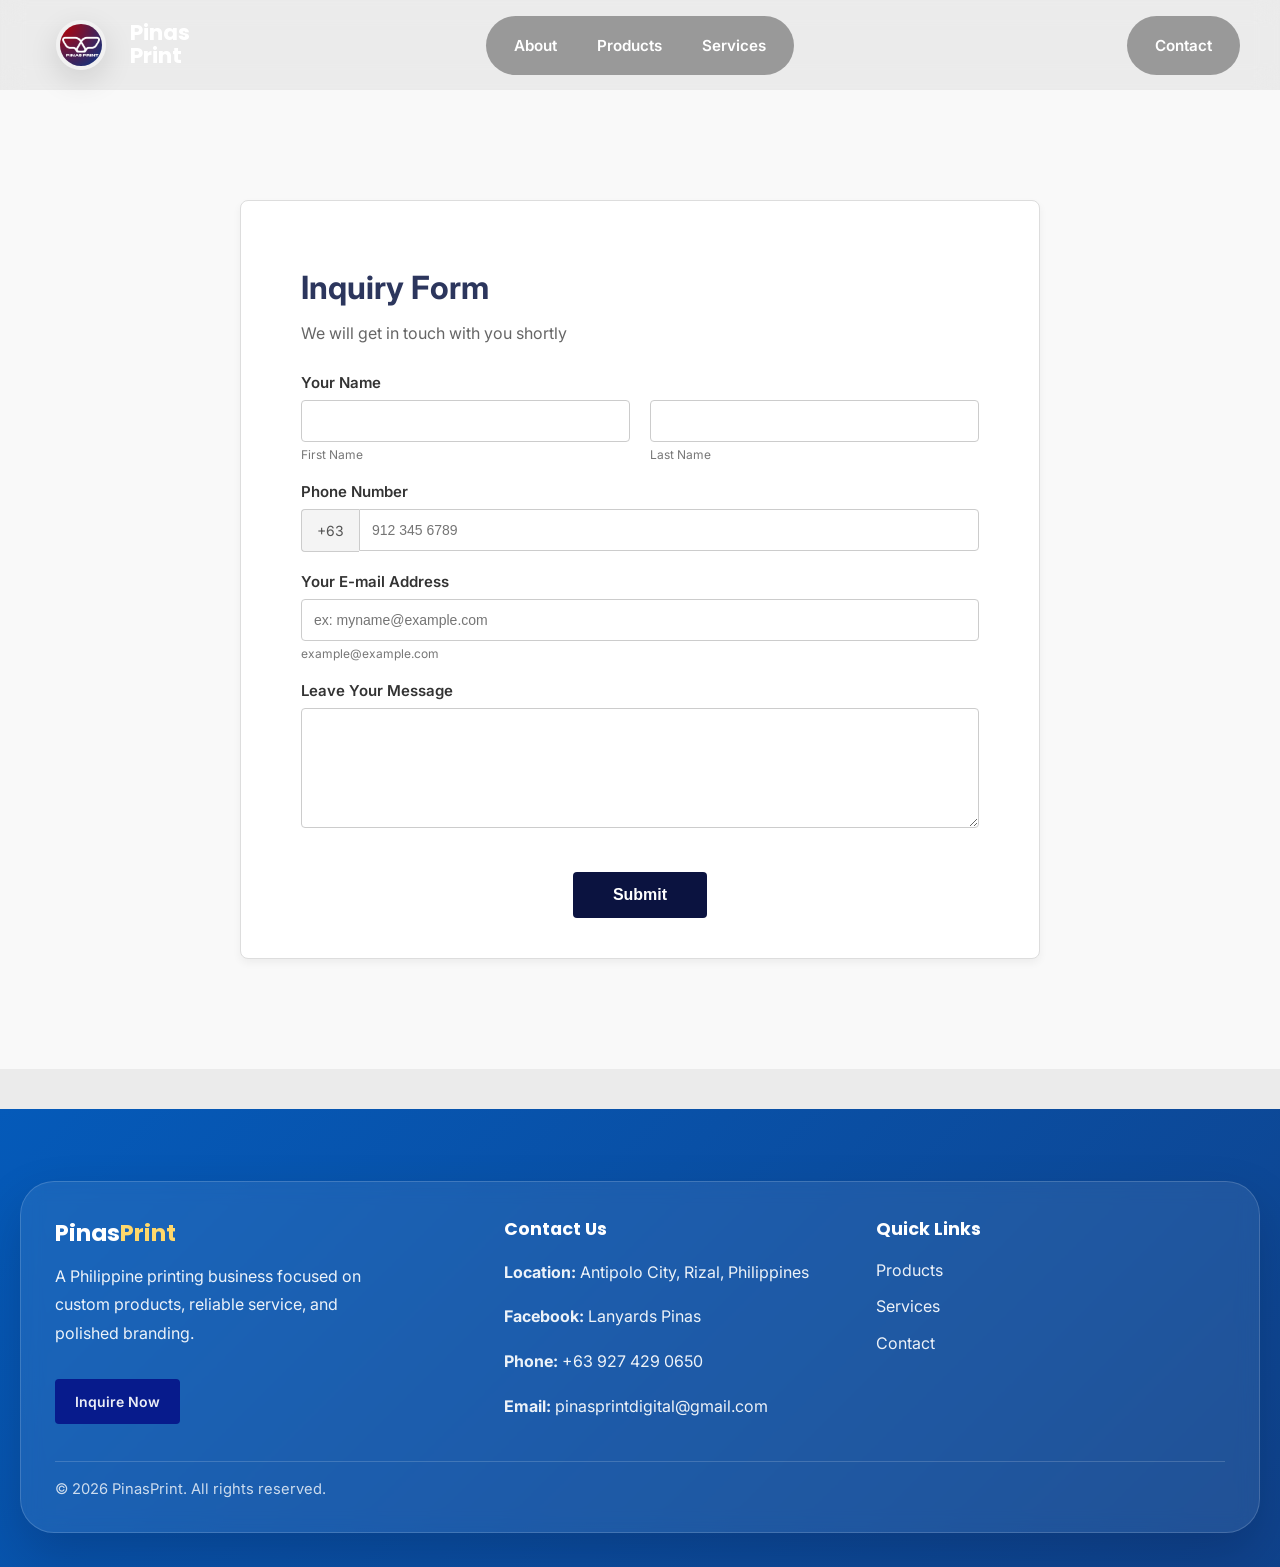
==== form.html @ a28c8e3b "Form, banner, at dagdag products inquire form, banner, dagdag items" ====
<!DOCTYPE html>
<html lang="en">
<head>
    <meta charset="UTF-8" />
    <meta name="viewport" content="width=device-width, initial-scale=1.0" />
    <title>Inquiry Form - PinasPrint</title>
    
    <link rel="icon" type="image/jpeg" href="Images/PinasPrintLogo.jpg" />
    
    <link rel="preconnect" href="https://fonts.googleapis.com">
    <link rel="preconnect" href="https://fonts.gstatic.com" crossorigin>
    <link href="https://fonts.googleapis.com/css2?family=Poppins:wght@400;500;600;700&family=Inter:wght@400;500;600&display=swap" rel="stylesheet">
    
    <!-- Changed to your main CSS file -->
    <link rel="stylesheet" href="styles.css" />
</head>
<body>

    <!-- Main Site Header -->
    <header class="navbar">
        <div class="logo">
            <a href="index.html#home" class="logo-link">
                <img src="Images/PinasPrintLogo.jpg" alt="PinasPrint Logo">
            </a>
            <span class="logo-text">Pinas<br>Print</span>
        </div>

        <nav class="nav-links">
            <a href="index.html#about">About</a>
            <a href="index.html#products">Products</a>
            <a href="index.html#services">Services</a>
        </nav>

        <nav class="nav-contact">
            <a href="#contact">Contact</a>
        </nav>
    </header>

    <!-- Form Section -->
    <section class="section-pad" style="display: flex; justify-content: center; background-color: #f9f9f9;">
        <div class="form-container">
            <div class="form-title">
                <h1>Inquiry Form</h1>
                <p>We will get in touch with you shortly</p>
            </div>

            <form id="inquiryForm" novalidate>
                <!-- Name Field -->
                <div class="form-group">
                    <label class="main-label">Your Name</label>
                    <div class="name-inputs">
                        <div class="input-wrapper">
                            <input type="text" id="firstName" name="firstName" required>
                            <label for="firstName" class="sub-label">First Name</label>
                        </div>
                        <div class="input-wrapper">
                            <input type="text" id="lastName" name="lastName" required>
                            <label for="lastName" class="sub-label">Last Name</label>
                        </div>
                    </div>
                </div>

                <!-- Phone Field -->
                <div class="form-group">
                    <label for="phone" class="main-label">Phone Number</label>
                    <div class="phone-group">
                        <span class="phone-prefix">+63</span>
                        <input type="tel" id="phone" name="phone" placeholder="912 345 6789" maxlength="10" required>
                    </div>
                </div>

                <!-- Email Field -->
                <div class="form-group">
                    <label for="email" class="main-label">Your E-mail Address</label>
                    <input type="email" id="email" name="email" placeholder="ex: myname@example.com" required>
                    <span class="helper-text">example@example.com</span>
                    <span class="error-msg" id="emailError">Please enter a valid email address.</span>
                </div>

                <!-- Message Field -->
                <div class="form-group">
                    <label for="message" class="main-label">Leave Your Message</label>
                    <textarea id="message" name="message" required></textarea>
                </div>

                <!-- Submit Button -->
                <div class="submit-wrapper">
                    <button type="submit" id="submitBtn">Submit</button>
                </div>
            </form>
        </div>
    </section>

    <!-- Main Site Footer -->
    <footer id="contact" class="footer">
        <div class="footer-card">
            <div class="footer-grid">
                <div>
                    <div class="mini-brand">Pinas<span>Print</span></div>
                    <p class="footer-text">
                        A Philippine printing business focused on custom products, reliable service, and polished branding.
                    </p>
                    <!-- Added Inquire Now Button -->
                    <a href="form.html" class="inquire-btn">Inquire Now</a>
                </div>

                <div>
                    <h4>Contact Us</h4>
                    <p><strong>Location:</strong> Antipolo City, Rizal, Philippines</p>
                    <a href="https://www.facebook.com/aloha.quiming.1" target="_blank" rel="noopener" style="text-decoration: none;"><strong>Facebook:</strong> Lanyards Pinas</a>
                    <p><strong>Phone:</strong> <a href="tel:+639274290650" style="color: inherit; text-decoration: none;">+63 927 429 0650</a></p>
                    <p><strong>Email:</strong> <a href="mailto:pinasprintdigital@gmail.com" style="color: inherit; text-decoration: none;">pinasprintdigital@gmail.com</a></p>
                </div>

                <div>
                    <h4>Quick Links</h4>
                    <p class="footer-links"><a href="index.html#products">Products</a></p>
                    <p class="footer-links"><a href="index.html#services">Services</a></p>
                    <p class="footer-links"><a href="#contact">Contact</a></p>
                </div>
            </div>

            <div class="footer-note">
                <span>© 2026 PinasPrint. All rights reserved.</span>
            </div>
        </div>
    </footer>

    <script src="form.js"></script>
</body>
</html>
---- styles.css ----
:root {
  --bg: #ebebeb;
  --text: #1f1f1f;
  --white: #ffffff;
  --shadow: 0 10px 30px rgba(0, 0, 0, 0.12);
  --shadow-strong: 0 18px 45px rgba(0, 0, 0, 0.18);
  --blue: rgb(76, 120, 190);
  --pink: rgb(226, 137, 137);
  --yellow: #ffd86b;
  --footer-blue: #0057b8;
  --footer-dark: #0b3f8a;
  --radius-lg: 28px;
  --radius-md: 18px;
  --radius-sm: 10px;
}

* {
  box-sizing: border-box;
}

html {
  scroll-behavior: smooth;
}

body {
  font-family: "Inter", Arial, Helvetica, sans-serif;
  margin: 0;
  background: var(--bg);
  color: var(--text);
  overflow-x: hidden;
}

img {
  max-width: 100%;
  display: block;
}

a {
  text-decoration: none;
}

.section-pad {
  padding: 70px 20px;
}

.section-head {
  text-align: center;
  margin-bottom: 28px;
}

h2 {
  margin: 0 0 12px;
  font-family: "Poppins", Arial, sans-serif;
  font-size: clamp(1.7rem, 3vw, 2.4rem);
  /* Removed unnatural letter spacing */
}

.section-note {
  margin: 0 auto;
  max-width: 720px;
  line-height: 1.7;
  color: #555;
  font-size: 1rem;
}

.section-banner {
  width: 100%;
  max-width: 1400px; /* Aligns with your other container max-widths */
  height: auto;
  margin: 0 auto 16px auto;
  display: block;
  border-radius: 12px;
  box-shadow: var(--shadow);
}
/* --- Adjusted Navbar for 3-Column Layout --- */
.navbar {
  display: grid;
  grid-template-columns: 1fr auto 1fr;
  align-items: center;
  gap: 20px;
  z-index: 1000;
  min-height: 74px;
  padding: 10px 40px;
  position: sticky;
  top: 0;
  background: transparent;
  backdrop-filter: blur(12px);
  transition: background 0.35s ease, backdrop-filter 0.35s ease;
  border-bottom: none;
}

.navbar:hover {
  background: linear-gradient(to right, rgba(76, 120, 190, 0.8), rgba(226, 137, 137, 0.8));
}

.logo {
  display: flex;
  align-items: center;
  gap: 8px;
  justify-self: start;
}

.logo-link {
  display: inline-flex;
}

.logo img {
  height: 50px;
  object-fit: cover;
  border: 4px solid rgba(255, 255, 255, 0.3);
  border-radius: 50%;
  box-shadow: var(--shadow);
}

.logo-text {
  font-family: "Poppins", Arial, sans-serif;
  font-size: 1.35rem;
  font-weight: 700; /* Softened from 900 */
  line-height: 1.05;
  color: #ffffff;
}

.logo-text span {
  color: var(--yellow);
}

.nav-links {
  display: flex;
  align-items: center;
  flex-wrap: wrap;
  justify-content: center;
  gap: 8px;
  background: rgba(0, 0, 0, 0.35); 
  border-radius: 999px;
  padding: 10px 12px;
  justify-self: center; /* Locks links to the exact center */
}

.nav-contact {
  display: flex;
  align-items: center;
  flex-wrap: wrap;
  justify-content: center;
  gap: 8px;
  background: rgba(0, 0, 0, 0.35); 
  border-radius: 999px;
  padding: 10px 12px;
  justify-self: end; /* Pushes contact to the right */
}


.navbar a {
  color: white;
  font-size: 0.95rem;
  font-weight: 600; /* Softened from 700 */
  padding: 10px 16px;
  border-radius: 999px;
  transition: background 0.25s ease, transform 0.25s ease;
}

.navbar a:hover {
  background: rgba(255, 255, 255, 0.16);
  transform: translateY(-1px);
}

.hero {
  position: relative;
  min-height: 100vh;
  margin-top: -90px;
  padding: 130px 20px 70px;
  display: grid;
  place-items: center;
  text-align: center;
  color: white;
  background:
    linear-gradient(rgba(10, 12, 18, 0.58), rgba(10, 12, 18, 0.58)),
    url("Images/StockHero.jpg") center/cover no-repeat;
}

.hero-content {
  position: relative;
  z-index: 1;
  max-width: 900px;
  padding: 24px;
}

.hero-kicker {
  margin: 0 0 10px;
  font-family: "Poppins", Arial, sans-serif;
  font-size: 1rem;
  letter-spacing: 2px; /* Humanized tracking */
  text-transform: uppercase;
  color: rgba(255, 255, 255, 0.88);
}

.hero h1 {
  margin: 0;
  font-family: "Poppins", Arial, sans-serif;
  font-size: clamp(2.4rem, 6vw, 4.4rem);
  line-height: 1.1;
  text-shadow: 0 10px 24px rgba(0, 0, 0, 0.28);
}

.hero-subtitle {
  margin: 18px auto 28px;
  max-width: 60ch;
  font-size: clamp(1rem, 2vw, 1.15rem);
  line-height: 1.8;
  color: rgba(255, 255, 255, 0.92);
  text-shadow: 0 4px 10px rgba(0, 0, 0, 0.22);
}

.hero-btn {
  display: inline-block;
  padding: 13px 24px;
  border-radius: 999px;
  background: white;
  color: #111;
  font-weight: 700;
  font-family: "Poppins", Arial, sans-serif;
  box-shadow: var(--shadow);
  transition: transform 0.2s ease, box-shadow 0.2s ease;
}

.hero-btn:hover {
  transform: translateY(-2px);
  box-shadow: var(--shadow-strong);
}

.about-container {
  display: flex;
  flex-wrap: wrap;
  justify-content: center;
  gap: 20px;
  margin: 10px auto 0;
  padding: 0 20px;
  max-width: 1400px;
}

.about-box {
  min-width: 320px;
  flex: 1 1 480px;
  background: white;
  padding: 30px 22px;
  border-radius: 35px;
  box-shadow: var(--shadow-strong);
}

.about-box h3 {
  display: inline-block;
  margin: 0 0 16px;
  font-size: 1rem;
  font-family: "Poppins", Arial, sans-serif;
  color: #ffffff;
  padding: 9px 14px;
  background: linear-gradient(50deg, var(--blue) 0%, var(--pink) 70%);
  border-radius: 999px;
}

.about-box p {
  line-height: 1.8;
}

.row {
  display: grid;
  grid-template-columns: repeat(2, minmax(0, 1fr));
  gap: 20px;
}

.inner-box-about {
  margin-top: 15px;
  padding: 20px 24px;
  background: linear-gradient(135deg, rgba(76, 120, 190, 0.08), rgba(226, 137, 137, 0.08));
  border-left: none;
  border-radius: 16px;
  box-shadow: 0 4px 16px rgba(76, 120, 190, 0.1);
  border: 1px solid rgba(76, 120, 190, 0.12);
  transition: all 0.3s ease;
}

.inner-box-about:hover {
  background: linear-gradient(135deg, rgba(76, 120, 190, 0.12), rgba(226, 137, 137, 0.12));
  box-shadow: 0 6px 24px rgba(76, 120, 190, 0.15);
}

.product-container {
  display: grid;
  grid-template-columns: repeat(auto-fit, minmax(250px, 1fr));
  gap: 22px;
  margin: 0 auto;
  padding: 0 20px;
  max-width: 1400px;
}

.product-box {
  background: white;
  padding: 20px;
  border-radius: 22px;
  box-shadow: var(--shadow-strong);
  display: flex;
  flex-direction: column;
  transition: transform 0.25s ease, box-shadow 0.25s ease;
  min-height: 100%;
}

.product-box:hover {
  transform: translateY(-6px);
  box-shadow: 0 22px 50px rgba(0, 0, 0, 0.22);
}

.product-box p {
  font-size: 0.95rem;
  color: #111;
  line-height: 1.65;
}

.product-box h4 {
  margin: 12px 0 10px;
  font-family: "Poppins", Arial, sans-serif;
  font-size: 1.1rem;
}

.inner-box-product h3 {
  display: inline-block;
  margin: 0;
  font-size: 0.85rem;
  color: #ffffff;
  padding: 9px 14px;
  background: linear-gradient(50deg, var(--blue) 0%, var(--pink) 70%);
  border-radius: 999px;
}

.card-image {
  margin: 16px 0 10px 0;
  border-radius: 14px;
  object-fit: cover;
}

.inline-inner-box-product {
  display: flex;
  gap: 8px;
  flex-wrap: wrap;
  justify-content: center;
  width: 100%;
  margin: 10px auto;
}

.inline-inner-box-product p {
  display: inline-flex;
  align-items: center;
  justify-content: center;
  font-size: 0.86rem;
  color: black;
  background-color: #c6d2e9;
  border-radius: 999px;
  padding: 8px 12px;
  margin: 0;
  min-height: 34px;
}

.addon-label {
  text-align: center;
  margin: 14px 0 8px;
  font-family: "Poppins", Arial, sans-serif;
  font-weight: 600;
  letter-spacing: 1px;
  color: #333;
  font-size: 0.88rem;
}

.button-wrap {
  display: flex;
  justify-content: center;
  margin-top: 28px;
}

.button-link {
  display: inline-block;
  font-family: "Poppins", Arial, sans-serif;
  font-size: 1rem;
  font-weight: 600;
  color: white;
  padding: 12px 28px;
  border-radius: 999px;
  text-decoration: none;
  background: linear-gradient(140deg, rgb(80, 133, 218) 0%, rgb(43, 87, 184) 70%);
  box-shadow: var(--shadow);
  transition: transform 0.25s ease, box-shadow 0.25s ease;
}

.button-link:hover {
  transform: translateY(-2px);
  box-shadow: 0 0 20px rgba(0, 0, 0, 0.28);
}

.services-container {
  display: grid;
  grid-template-columns: repeat(auto-fit, minmax(250px, 1fr));
  gap: 22px;
  margin: 0 auto;
  padding: 0 20px;
  max-width: 1400px;
}

.services-box {
  background: linear-gradient(140deg, rgb(211, 215, 255) 10%, rgb(255, 226, 226) 50%, rgb(255, 255, 255) 100%);
  padding: 20px;
  border-radius: 22px;
  box-shadow: var(--shadow-strong);
  transition: transform 0.25s ease, box-shadow 0.25s ease;
}

.services-box:hover {
  transform: translateY(-6px);
  box-shadow: 0 22px 50px rgba(0, 0, 0, 0.22);
}

.inline-inner-box-services {
  display: flex;
  flex-direction: column;
  gap: 14px;
  align-items: flex-start;
}

.inline-inner-box-services img {
  width: 100%;
  aspect-ratio: 4 / 3;
  object-fit: cover;
  border-radius: 14px;
}

.inline-inner-box-services h3 {
  display: inline-block;
  margin: 0;
  font-size: 0.95rem;
  font-weight: 700;
  color: #1f3b82;
  padding: 10px 14px;
  background: #eef4ff;
  border-radius: 999px;
  font-family: "Poppins", Arial, sans-serif;
}

.services-box p {
  margin-top: 14px;
  line-height: 1.7;
  color: #222;
}

.footer {
  padding: 72px 20px 34px;
  background: linear-gradient(135deg, rgba(0, 87, 184, 0.98), rgba(11, 63, 138, 0.98));
  color: #fff;
  margin-top: 40px;
}

.footer-card {
  max-width: 1240px;
  margin: auto;
  padding: 34px;
  border-radius: 34px;
  background: rgba(255, 255, 255, 0.08);
  border: 1px solid rgba(255, 255, 255, 0.16);
  box-shadow: 0 22px 50px rgba(2, 8, 23, 0.18);
  backdrop-filter: blur(10px);
}

.footer-grid {
  display: grid;
  grid-template-columns: 1.1fr .9fr .9fr;
  gap: 22px;
}

.footer h4 {
  margin: 0 0 14px;
  color: #fff;
  font-size: 1.1rem;
  font-family: "Poppins", Arial, sans-serif;
}

.footer p,
.footer a {
  color: rgba(255, 255, 255, 0.92);
  line-height: 1.8;
}

.footer a:hover {
  text-decoration: underline;
}

.mini-brand {
  font-weight: 700;
  font-size: 1.45rem;
  font-family: "Poppins", Arial, sans-serif;
}

.footer .mini-brand span {
  color: var(--yellow);
}

.footer-text {
  margin-top: 12px;
  max-width: 34ch;
}

.footer-note {
  border-top: 1px solid rgba(255, 255, 255, 0.16);
  margin-top: 24px;
  padding-top: 18px;
  display: flex;
  justify-content: space-between;
  gap: 12px;
  flex-wrap: wrap;
  color: rgba(255, 255, 255, 0.78);
  font-size: .92rem;
}

.footer-links {
  margin: 0 0 8px;
}

.footer-links a:hover {
  text-decoration: underline;
}

#products,
#services,
#about {
  scroll-margin-top: 90px;
}

/* --- INQUIRE NOW BUTTON (FOOTER) --- */
.inquire-btn {
    display: inline-block;
    background-color: #071b8c; /* Adjust to match your brand color */
    color: #ffffff;
    padding: 10px 20px;
    margin-top: 15px;
    border-radius: 4px;
    text-decoration: none;
    font-weight: 600;
    font-size: 14px;
    transition: background-color 0.2s ease;
}

.inquire-btn:hover {
    background-color: #1a2456;
}

/* --- INQUIRY FORM STYLES --- */
.form-container {
    background-color: #ffffff;
    width: 100%;
    max-width: 800px;
    padding: 40px 60px;
    border: 1px solid #ddd;
    box-shadow: 0 4px 8px rgba(0,0,0,0.05);
    border-radius: 8px;
    margin: 40px 0;
}

.form-title {
    margin-bottom: 30px;
}

.form-title h1 {
    font-size: 32px;
    margin-bottom: 5px;
    color: #2c365d;
}

.form-title p {
    font-size: 16px;
    color: #666;
}

.form-group {
    margin-bottom: 20px;
}

.main-label {
    display: block;
    font-weight: 600;
    margin-bottom: 8px;
    font-size: 15px;
    color: #333;
}

.sub-label, .helper-text {
    display: block;
    font-size: 12px;
    color: #777;
    margin-top: 5px;
}

.error-msg {
    display: none;
    font-size: 12px;
    color: #d9534f;
    margin-top: 5px;
}

input[type="text"], input[type="tel"], input[type="email"], textarea {
    width: 100%;
    padding: 12px;
    border: 1px solid #ccc;
    border-radius: 4px;
    font-size: 14px;
    outline: none;
    transition: border-color 0.2s;
}

input:focus, textarea:focus {
    border-color: #1a2456;
}

textarea {
    resize: vertical;
    min-height: 120px;
}

.name-inputs {
    display: flex;
    gap: 20px;
}

.input-wrapper {
    flex: 1;
}

.phone-group {
    display: flex;
    align-items: center;
}

.phone-prefix {
    background-color: #f4f4f4;
    border: 1px solid #ccc;
    border-right: none;
    padding: 12px 15px;
    border-radius: 4px 0 0 4px;
    font-size: 14px;
    color: #555;
}

.phone-group input {
    border-radius: 0 4px 4px 0;
}

.submit-wrapper {
    text-align: center;
    margin-top: 40px;
}

#submitBtn {
    background-color: #0b1340;
    color: #ffffff;
    border: none;
    padding: 14px 40px;
    font-size: 16px;
    font-weight: 600;
    border-radius: 4px;
    cursor: pointer;
    transition: background-color 0.2s;
}

#submitBtn:hover {
    background-color: #1a2456;
}

@media (max-width: 600px) {
    .name-inputs {
        flex-direction: column;
        gap: 10px;
    }
    .form-container {
        padding: 30px 20px;
    }
}

@media (max-width: 1024px) {
  .navbar {
    padding: 12px 20px;
  }

  .hero {
    padding: 120px 20px 60px;
  }
}

@media (max-width: 900px) {
  .navbar {
    grid-template-columns: 1fr;
    justify-content: center;
  }

  .logo, .nav-links, .nav-contact {
    justify-self: center;
  }

  .footer-grid,
  .row {
    grid-template-columns: 1fr;
  }

  .about-box {
    min-width: 0;
  }
}

@media (max-width: 700px) {
  .section-pad {
    padding: 54px 16px;
  }

  .navbar {
    padding: 12px 14px;
  }

  .nav-links {
    gap: 4px;
    padding: 8px 10px;
    border-radius: 22px;
  }

  .navbar a {
    padding: 9px 12px;
    font-size: 0.9rem;
  }

  .hero {
    margin-top: 0;
    min-height: 82vh;
    padding-top: 120px;
  }

  .hero h1 {
    font-size: clamp(2rem, 8vw, 3.4rem);
  }

  .hero-content {
    padding: 12px;
  }

  .about-container,
  .product-container,
  .services-container {
    padding: 0;
  }

  .footer-card {
    padding: 22px;
    border-radius: 24px;
  }

  .card-image-wrap {
    aspect-ratio: 16 / 11;
  }

  .inline-inner-box-product,
  .inline-inner-box-services {
    justify-content: flex-start;
  }
}

@media (max-width: 480px) {
  .logo img {
    width: 46px;
    height: 46px;
  }

  .logo-text {
    font-size: 1.15rem;
  }

  .hero {
    min-height: 76vh;
    padding-top: 110px;
  }

  .hero-kicker {
    font-size: 0.82rem;
  }

  .hero-btn,
  .button-link {
    width: 100%;
    text-align: center;
  }

  .navbar a {
    font-size: 0.82rem;
    padding: 8px 10px;
  }

  .about-box,
  .product-box,
  .services-box {
    padding: 18px;
  }

  .inline-inner-box-product p {
    width: auto;
  }
}
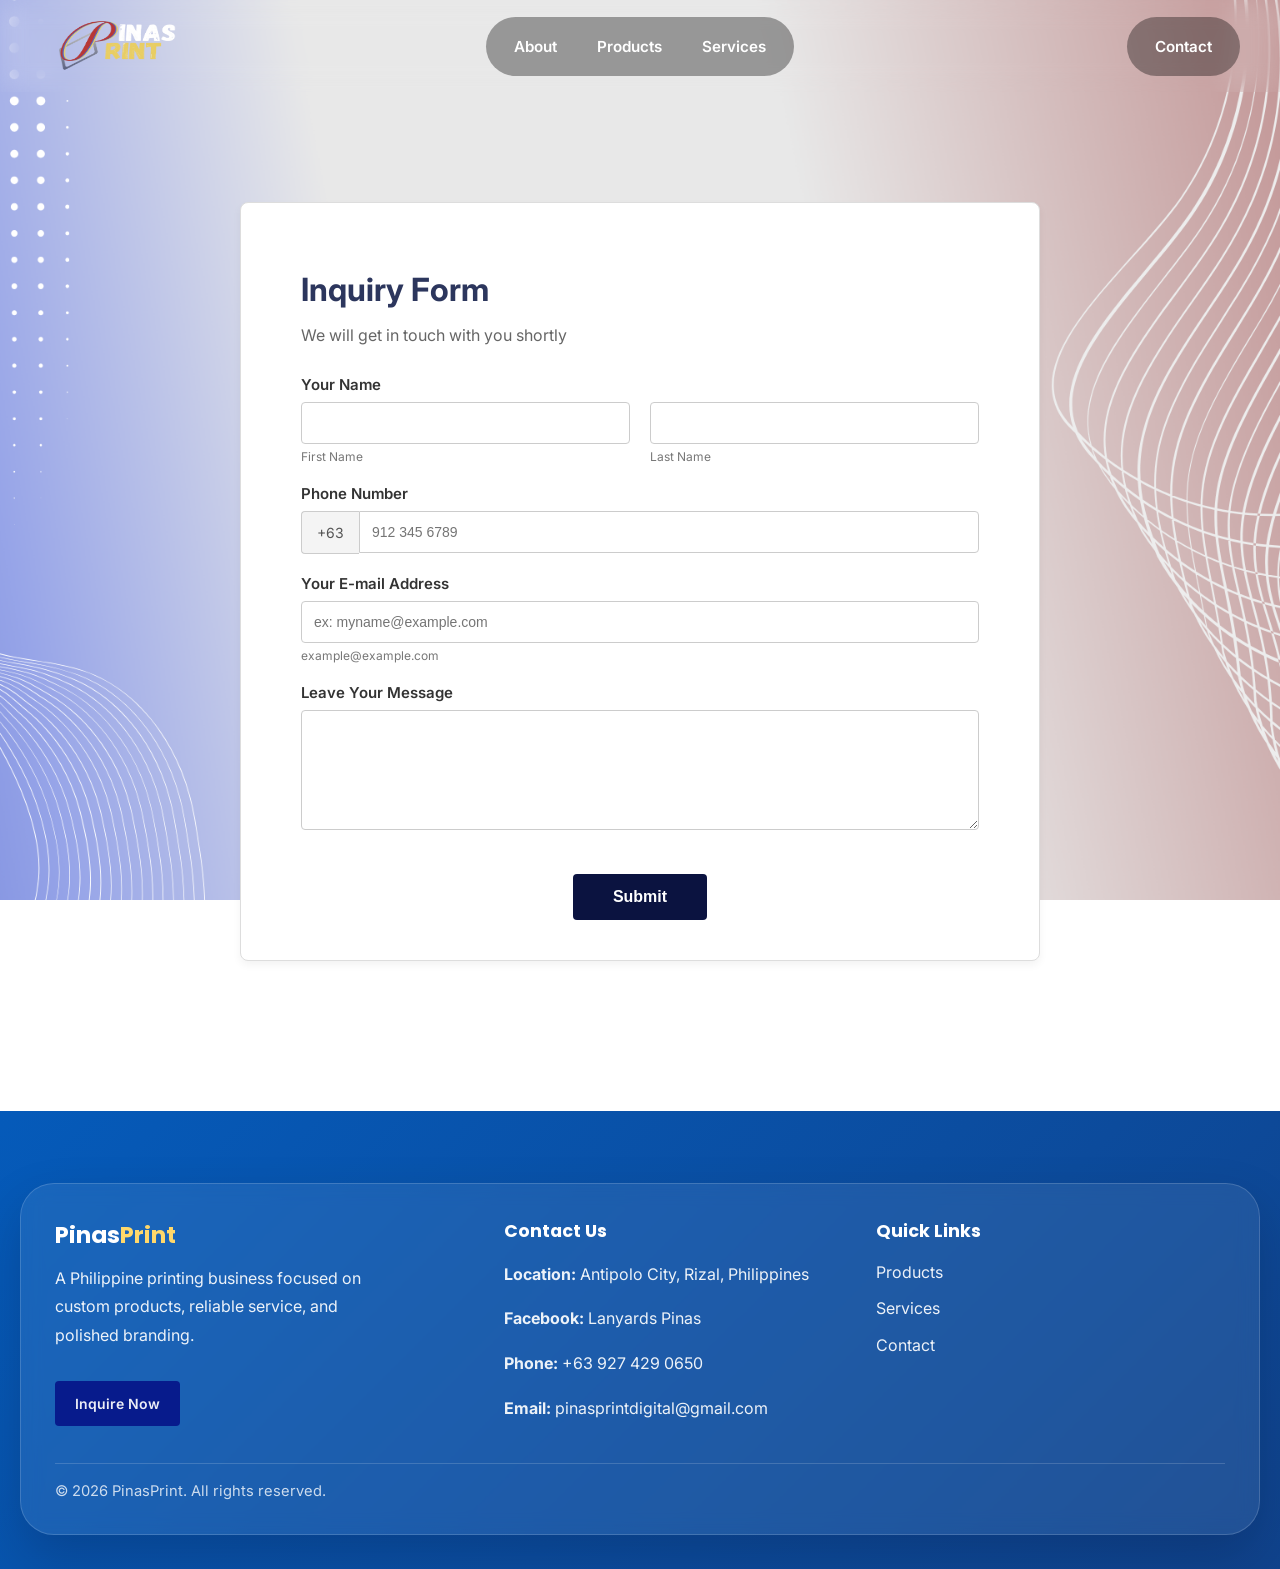
==== commit 4ac99083: "Logo, background and information edit all favicon and background per webpage" ====
--- a/form.html
+++ b/form.html
@@ -5,7 +5,7 @@
     <meta name="viewport" content="width=device-width, initial-scale=1.0" />
     <title>Inquiry Form - PinasPrint</title>
     
-    <link rel="icon" type="image/jpeg" href="Images/PinasPrintLogo.jpg" />
+    <link rel="icon" type="image/jpeg" href="Images/favicon.png" />
     
     <link rel="preconnect" href="https://fonts.googleapis.com">
     <link rel="preconnect" href="https://fonts.gstatic.com" crossorigin>
@@ -19,11 +19,10 @@
     <!-- Main Site Header -->
     <header class="navbar">
         <div class="logo">
-            <a href="index.html#home" class="logo-link">
-                <img src="Images/PinasPrintLogo.jpg" alt="PinasPrint Logo">
-            </a>
-            <span class="logo-text">Pinas<br>Print</span>
-        </div>
+      <a href="#home" class="logo-link">
+        <img src="Images/nav-logo.png" alt="PinasPrint Logo">
+      </a>
+    </div>
 
         <nav class="nav-links">
             <a href="index.html#about">About</a>
@@ -37,7 +36,7 @@
     </header>
 
     <!-- Form Section -->
-    <section class="section-pad" style="display: flex; justify-content: center; background-color: #f9f9f9;">
+    <section class="section-pad" style="display: flex; justify-content: center;">
         <div class="form-container">
             <div class="form-title">
                 <h1>Inquiry Form</h1>
--- a/styles.css
+++ b/styles.css
@@ -1,11 +1,11 @@
 :root {
-  --bg: #ebebeb;
+  --bg: white;
   --text: #1f1f1f;
   --white: #ffffff;
   --shadow: 0 10px 30px rgba(0, 0, 0, 0.12);
   --shadow-strong: 0 18px 45px rgba(0, 0, 0, 0.18);
-  --blue: rgb(76, 120, 190);
-  --pink: rgb(226, 137, 137);
+  --blue: rgb(80, 102, 207);
+  --pink: rgb(168, 92, 92);
   --yellow: #ffd86b;
   --footer-blue: #0057b8;
   --footer-dark: #0b3f8a;
@@ -28,6 +28,12 @@
   background: var(--bg);
   color: var(--text);
   overflow-x: hidden;
+  
+  background-image: url("Images/bg-image.png");
+  background-repeat: no-repeat;
+  background-position: center center;
+  background-size: cover;
+  background-attachment: fixed;
 }
 
 img {
@@ -90,7 +96,7 @@
 }
 
 .navbar:hover {
-  background: linear-gradient(to right, rgba(76, 120, 190, 0.8), rgba(226, 137, 137, 0.8));
+  background: linear-gradient(to right, rgb(150, 164, 232) 0%, rgb(232, 232, 232) 30%,rgb(232, 232, 232) 70%, rgb(168, 92, 92) 100%);
 }
 
 .logo {
@@ -105,11 +111,8 @@
 }
 
 .logo img {
-  height: 50px;
-  object-fit: cover;
-  border: 4px solid rgba(255, 255, 255, 0.3);
-  border-radius: 50%;
-  box-shadow: var(--shadow);
+  height: 52px;
+  width: 120px;
 }
 
 .logo-text {
@@ -155,12 +158,20 @@
   font-weight: 600; /* Softened from 700 */
   padding: 10px 16px;
   border-radius: 999px;
-  transition: background 0.25s ease, transform 0.25s ease;
+  transition: background 0.25s ease, transform 0.25s ease, color 0.25s ease;
 }
 
 .navbar a:hover {
   background: rgba(255, 255, 255, 0.16);
   transform: translateY(-1px);
+  color: var(--yellow);
+}
+
+.menu-toggle {
+  display: none;
+  flex-direction: column;
+  gap: 4px;
+  cursor: pointer;
 }
 
 .hero {
@@ -173,8 +184,7 @@
   text-align: center;
   color: white;
   background:
-    linear-gradient(rgba(10, 12, 18, 0.58), rgba(10, 12, 18, 0.58)),
-    url("Images/StockHero.jpg") center/cover no-repeat;
+    url("Images/hero-image-1.jpg") center/cover no-repeat;
 }
 
 .hero-content {
@@ -182,6 +192,10 @@
   z-index: 1;
   max-width: 900px;
   padding: 24px;
+  /*border: 1px solid black;*/
+  background: rgba(99, 99, 99, 0.555);
+  backdrop-filter: blur(8px);
+  box-shadow: var(--shadow-strong);
 }
 
 .hero-kicker {
@@ -225,6 +239,15 @@
 .hero-btn:hover {
   transform: translateY(-2px);
   box-shadow: var(--shadow-strong);
+}
+
+.background-image {
+  position: fixed;
+  top: 0;
+  left: 0;
+  width: 100%;
+  height: 100%;
+  z-index: -1;
 }
 
 .about-container {
@@ -253,7 +276,7 @@
   font-family: "Poppins", Arial, sans-serif;
   color: #ffffff;
   padding: 9px 14px;
-  background: linear-gradient(50deg, var(--blue) 0%, var(--pink) 70%);
+  background: linear-gradient(50deg, var(--footer-blue) 0%, var(--footer-dark) 70%);
   border-radius: 999px;
 }
 
@@ -286,7 +309,7 @@
 .product-container {
   display: grid;
   grid-template-columns: repeat(auto-fit, minmax(250px, 1fr));
-  gap: 22px;
+  gap: 32px;
   margin: 0 auto;
   padding: 0 20px;
   max-width: 1400px;
@@ -294,10 +317,10 @@
 
 .product-box {
   background: white;
-  padding: 20px;
   border-radius: 22px;
   box-shadow: var(--shadow-strong);
   display: flex;
+  overflow: hidden;
   flex-direction: column;
   transition: transform 0.25s ease, box-shadow 0.25s ease;
   min-height: 100%;
@@ -315,41 +338,44 @@
 }
 
 .product-box h4 {
-  margin: 12px 0 10px;
+  margin: 24px auto 0;
   font-family: "Poppins", Arial, sans-serif;
   font-size: 1.1rem;
 }
 
 .inner-box-product h3 {
-  display: inline-block;
-  margin: 0;
+  position: absolute;
+  text-align: end;
+  margin: 10px;
   font-size: 0.85rem;
   color: #ffffff;
   padding: 9px 14px;
-  background: linear-gradient(50deg, var(--blue) 0%, var(--pink) 70%);
+  background: linear-gradient(50deg, #c21500 0%, #e7b921 70%);
   border-radius: 999px;
+  z-index: 1;
 }
 
 .card-image {
-  margin: 16px 0 10px 0;
-  border-radius: 14px;
+  position: relative;
   object-fit: cover;
 }
 
 .inline-inner-box-product {
   display: flex;
-  gap: 8px;
+  gap: 12px;
   flex-wrap: wrap;
   justify-content: center;
   width: 100%;
-  margin: 10px auto;
+  padding: 28px 28px;
 }
 
 .inline-inner-box-product p {
   display: inline-flex;
   align-items: center;
   justify-content: center;
-  font-size: 0.86rem;
+  font-family: "Poppins", Arial, sans-serif;
+  font-size: 0.85rem;
+  font-weight: 700;
   color: black;
   background-color: #c6d2e9;
   border-radius: 999px;
@@ -360,9 +386,9 @@
 
 .addon-label {
   text-align: center;
-  margin: 14px 0 8px;
-  font-family: "Poppins", Arial, sans-serif;
-  font-weight: 600;
+  font-family: "Poppins", Arial, sans-serif;
+  margin: 0px;
+  font-weight: 700;
   letter-spacing: 1px;
   color: #333;
   font-size: 0.88rem;
@@ -690,12 +716,38 @@
 
 @media (max-width: 900px) {
   .navbar {
-    grid-template-columns: 1fr;
+    grid-template-columns: 1fr auto;
+  }
+
+  .nav-logo {
     justify-content: center;
   }
 
-  .logo, .nav-links, .nav-contact {
-    justify-self: center;
+  .nav-links, .nav-contact {
+    display: none;
+  }
+
+  .menu-toggle {
+    display: block;
+    font-size: 2.25rem;
+  }
+
+  .nav-links,
+  .nav-contact {
+    display: none;
+    width: 100%;
+    flex-direction: column;
+    align-items: center;
+    border-radius: 16px;
+    padding: 12px;
+    background: rgba(0, 0, 0, 0.75);
+    backdrop-filter: blur(12px);
+    grid-column: 1 / -1;
+  }
+
+  .nav-links.open,
+  .nav-contact.open {
+    display: flex;
   }
 
   .footer-grid,
@@ -705,61 +757,6 @@
 
   .about-box {
     min-width: 0;
-  }
-}
-
-@media (max-width: 700px) {
-  .section-pad {
-    padding: 54px 16px;
-  }
-
-  .navbar {
-    padding: 12px 14px;
-  }
-
-  .nav-links {
-    gap: 4px;
-    padding: 8px 10px;
-    border-radius: 22px;
-  }
-
-  .navbar a {
-    padding: 9px 12px;
-    font-size: 0.9rem;
-  }
-
-  .hero {
-    margin-top: 0;
-    min-height: 82vh;
-    padding-top: 120px;
-  }
-
-  .hero h1 {
-    font-size: clamp(2rem, 8vw, 3.4rem);
-  }
-
-  .hero-content {
-    padding: 12px;
-  }
-
-  .about-container,
-  .product-container,
-  .services-container {
-    padding: 0;
-  }
-
-  .footer-card {
-    padding: 22px;
-    border-radius: 24px;
-  }
-
-  .card-image-wrap {
-    aspect-ratio: 16 / 11;
-  }
-
-  .inline-inner-box-product,
-  .inline-inner-box-services {
-    justify-content: flex-start;
   }
 }
 
@@ -802,4 +799,4 @@
   .inline-inner-box-product p {
     width: auto;
   }
-}+}
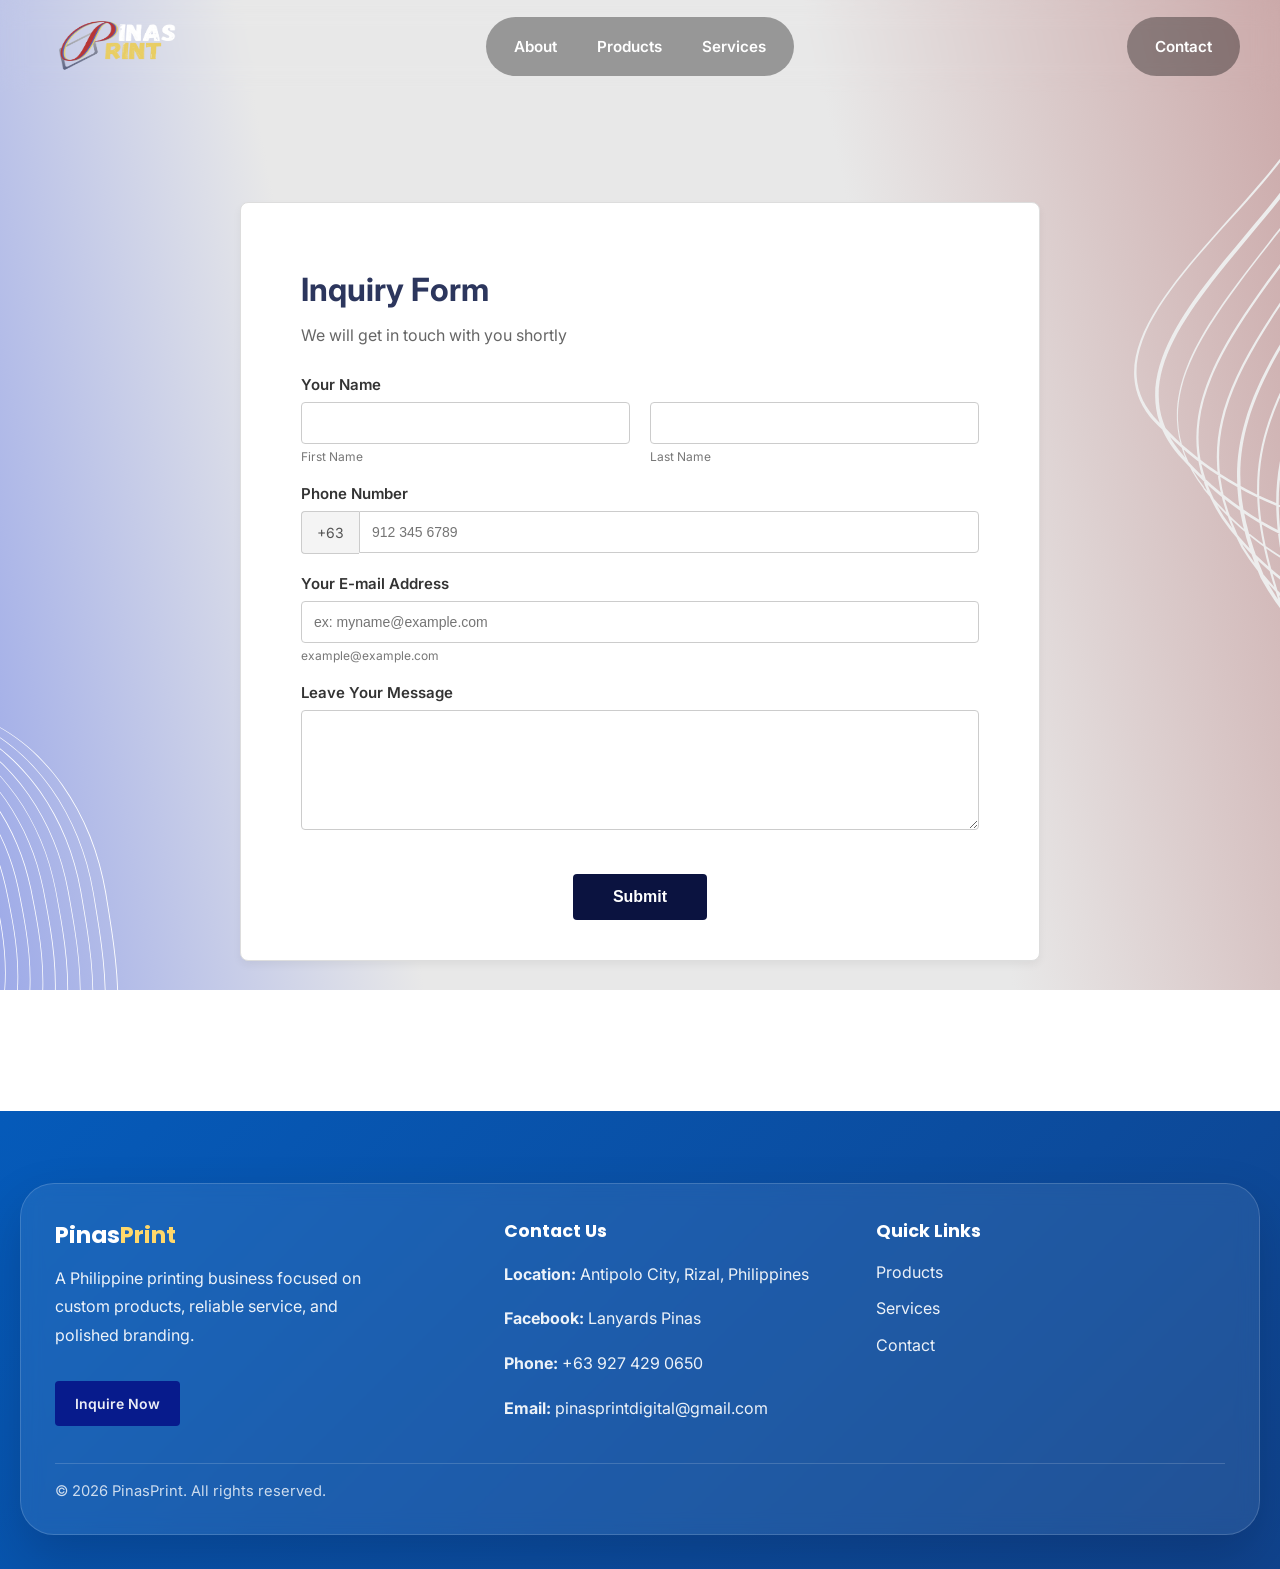
==== commit bc699438: "ayos ayos ayos ayos" ====
--- a/form.html
+++ b/form.html
@@ -91,40 +91,55 @@
     </section>
 
     <!-- Main Site Footer -->
-    <footer id="contact" class="footer">
-        <div class="footer-card">
-            <div class="footer-grid">
-                <div>
-                    <div class="mini-brand">Pinas<span>Print</span></div>
-                    <p class="footer-text">
-                        A Philippine printing business focused on custom products, reliable service, and polished branding.
-                    </p>
-                    <!-- Added Inquire Now Button -->
-                    <a href="form.html" class="inquire-btn">Inquire Now</a>
-                </div>
+   <footer id="contact" class="footer">
+    <div class="footer-card">
+      <div class="footer-grid">
+        
+        <!-- Brand Column -->
+        <div>
+          <div class="mini-brand">Pinas<span>Print</span></div>
+          <p class="footer-text">
+            A Philippine printing business focused on custom products, reliable service, and polished branding.
+          </p>
+          <!-- Inquire Now Button (Styles Unchanged) -->
+          <a href="form.html" class="inquire-btn">Inquire Now</a>
+        </div>
 
-                <div>
-                    <h4>Contact Us</h4>
-                    <p><strong>Location:</strong> Antipolo City, Rizal, Philippines</p>
-                    <a href="https://www.facebook.com/aloha.quiming.1" target="_blank" rel="noopener" style="text-decoration: none;"><strong>Facebook:</strong> Lanyards Pinas</a>
-                    <p><strong>Phone:</strong> <a href="tel:+639274290650" style="color: inherit; text-decoration: none;">+63 927 429 0650</a></p>
-                    <p><strong>Email:</strong> <a href="mailto:pinasprintdigital@gmail.com" style="color: inherit; text-decoration: none;">pinasprintdigital@gmail.com</a></p>
-                </div>
+        <!-- Contact Column -->
+        <div>
+          <h4>Contact Us</h4>
+          <style>
+            .contact-inline 
+            .contact-inline a {
+              color: inherit;
+              text-decoration: none; /* No underline by default */
+            }
+            .contact-inline a:hover {
+              text-decoration: underline; /* Underline appears on hover */
+            }
+          </style>
+          <p><strong>Location:</strong> Antipolo City, Rizal, Philippines</p>
+          <p class="contact-inline"><strong>Facebook:</strong> <a href="https://www.facebook.com/aloha.quiming.1?rdid=tXYLz9HLNOjS6AUO&share_url=https%3A%2F%2Fwww.facebook.com%2Fshare%2F1DRbZT8nVP%2F#" target="_blank" rel="noopener">Lanyards Pinas</a></p>
+          <p class="contact-inline"><strong>Phone:</strong> <a href="tel:+639274290650">+63 927 429 0650</a></p>
+          <p class="contact-inline"><strong>Email:</strong> <a href="mailto:pinasprintdigital@gmail.com">pinasprintdigital@gmail.com</a></p>
+        </div>
 
-                <div>
-                    <h4>Quick Links</h4>
-                    <p class="footer-links"><a href="index.html#products">Products</a></p>
-                    <p class="footer-links"><a href="index.html#services">Services</a></p>
-                    <p class="footer-links"><a href="#contact">Contact</a></p>
-                </div>
-            </div>
+        <!-- Quick Links Column -->
+        <div>
+          <h4>Quick Links</h4>
+          <p class="footer-links"><a href="#products">Products</a></p>
+          <p class="footer-links"><a href="#services">Services</a></p>
+          <p class="footer-links"><a href="#contact">Contact</a></p>
+        </div>
+        
+      </div>
 
-            <div class="footer-note">
-                <span>© 2026 PinasPrint. All rights reserved.</span>
-            </div>
-        </div>
-    </footer>
-
+      <!-- Bottom Copyright Note -->
+      <div class="footer-note">
+        <span>© 2026 PinasPrint. All rights reserved.</span>
+      </div>
+    </div>
+  </footer>
     <script src="form.js"></script>
 </body>
 </html>
--- a/styles.css
+++ b/styles.css
@@ -32,7 +32,8 @@
   background-image: url("Images/bg-image.png");
   background-repeat: no-repeat;
   background-position: center center;
-  background-size: cover;
+  width: 100vw;
+  height: 100vh;
   background-attachment: fixed;
 }
 
@@ -183,8 +184,16 @@
   place-items: center;
   text-align: center;
   color: white;
-  background:
-    url("Images/hero-image-1.jpg") center/cover no-repeat;
+}
+
+.hero img {
+  position: absolute;
+  top: 0;
+  left: 0;
+  width: 100%;
+  height: 100%;
+  object-fit: cover;
+  z-index: 0; /* Ensures the image stays behind the content */
 }
 
 .hero-content {
@@ -239,15 +248,6 @@
 .hero-btn:hover {
   transform: translateY(-2px);
   box-shadow: var(--shadow-strong);
-}
-
-.background-image {
-  position: fixed;
-  top: 0;
-  left: 0;
-  width: 100%;
-  height: 100%;
-  z-index: -1;
 }
 
 .about-container {
@@ -473,6 +473,46 @@
   color: #222;
 }
 
+.partners-container {
+  display: flex;
+}
+
+.partner-box {
+  display: flex;
+  flex-direction: row;
+  flex-wrap: wrap;
+  gap: 20px;
+  justify-content: center;
+  background: white;
+  box-shadow: var(--shadow-strong);
+  padding: 20px;
+  width: 72%;
+}
+
+.partner-card {
+  display: flex;
+  align-items: center;;
+  gap: 20px;
+  padding: 20px;
+  border-radius: 18px;
+  background: white;
+  box-shadow: var(--shadow);
+}
+
+.partner-card img {
+  object-fit: contain;
+  height: 175px;
+  min-height: auto;
+}
+
+.call-to-action-box {
+  display: flex;
+  flex-direction: column;
+  width: 28%;
+  padding: 20px;
+  background: rgb(238, 219, 50);
+}
+
 .footer {
   padding: 72px 20px 34px;
   background: linear-gradient(135deg, rgba(0, 87, 184, 0.98), rgba(11, 63, 138, 0.98));
@@ -548,6 +588,8 @@
 .footer-links a:hover {
   text-decoration: underline;
 }
+
+
 
 #products,
 #services,
@@ -695,10 +737,23 @@
 }
 
 @media (max-width: 600px) {
+    .partners-container {
+        flex-direction: column;
+    }
+
+    .partner-box {
+        width: 100%;
+    }
+
+    .call-to-action-box {
+        width: 100%;
+    }
+  
     .name-inputs {
         flex-direction: column;
         gap: 10px;
     }
+
     .form-container {
         padding: 30px 20px;
     }
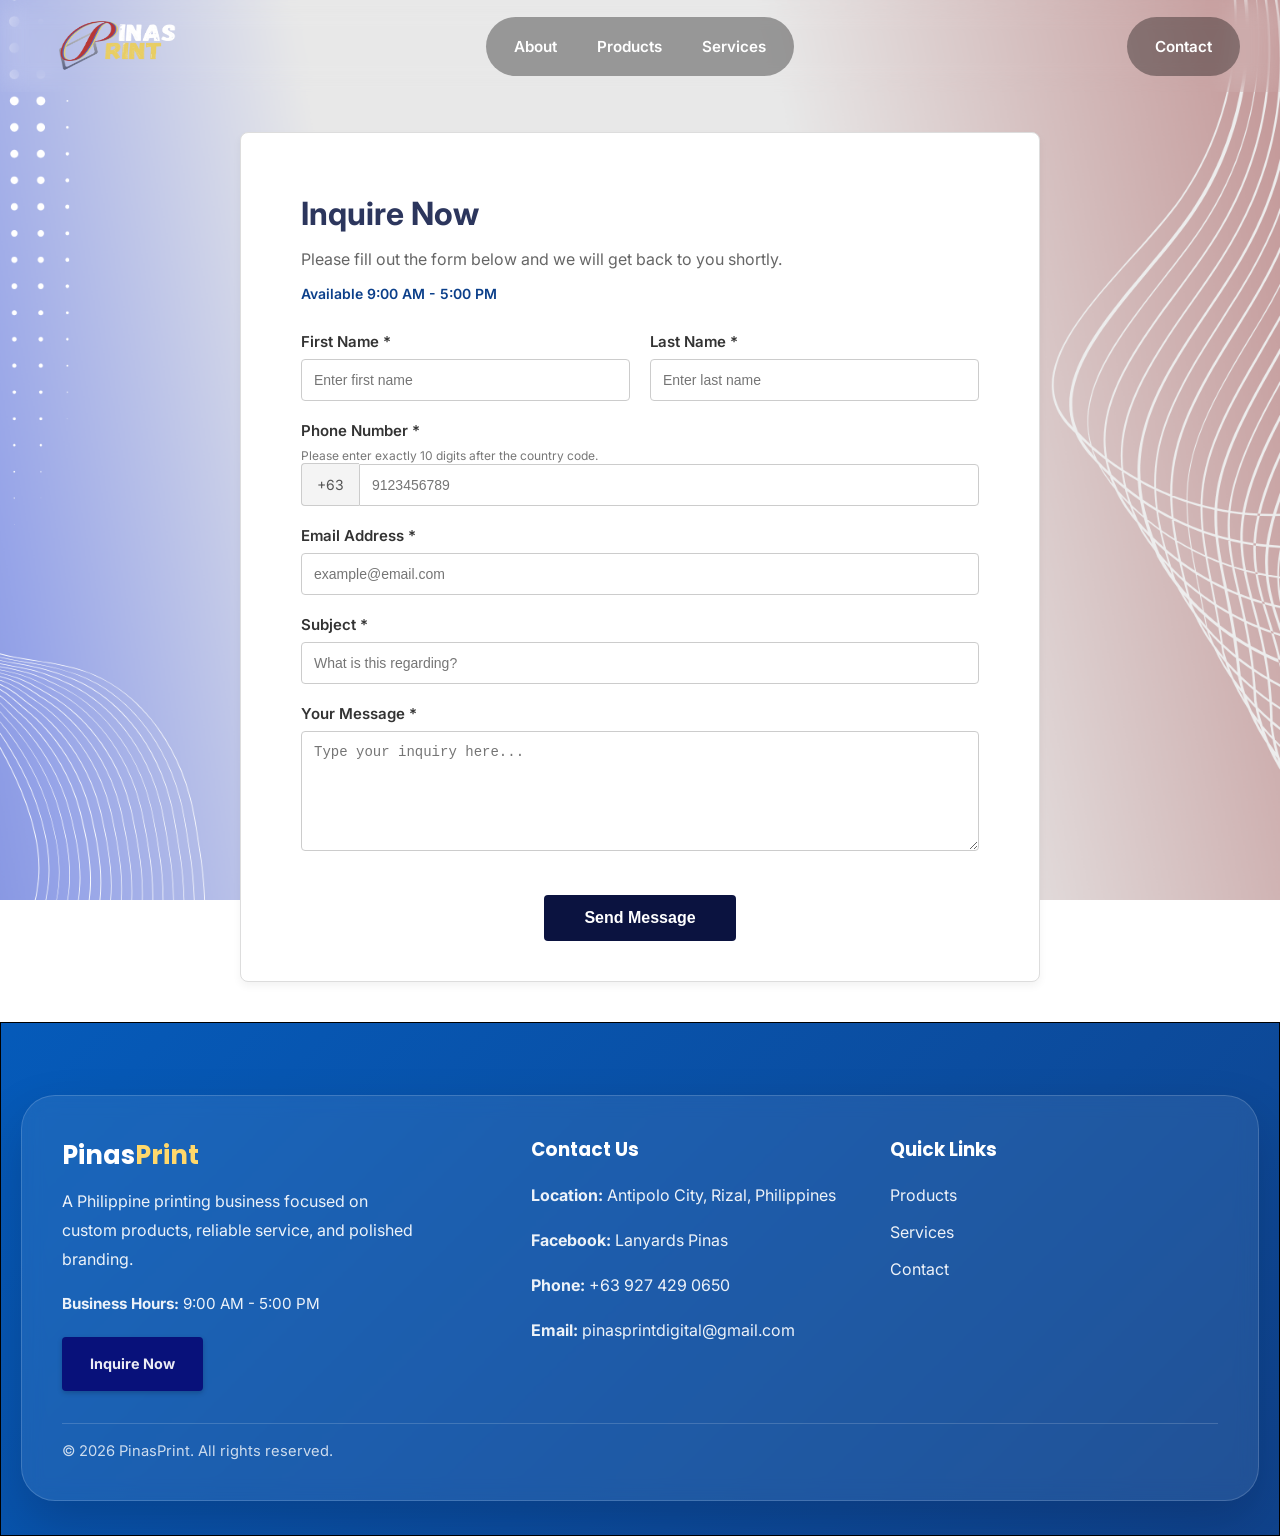
==== commit 2d1fe84a: "semi final ayos" ====
--- a/form.html
+++ b/form.html
@@ -1,145 +1,156 @@
 <!DOCTYPE html>
 <html lang="en">
 <head>
-    <meta charset="UTF-8" />
-    <meta name="viewport" content="width=device-width, initial-scale=1.0" />
-    <title>Inquiry Form - PinasPrint</title>
-    
-    <link rel="icon" type="image/jpeg" href="Images/favicon.png" />
-    
-    <link rel="preconnect" href="https://fonts.googleapis.com">
-    <link rel="preconnect" href="https://fonts.gstatic.com" crossorigin>
-    <link href="https://fonts.googleapis.com/css2?family=Poppins:wght@400;500;600;700&family=Inter:wght@400;500;600&display=swap" rel="stylesheet">
-    
-    <!-- Changed to your main CSS file -->
-    <link rel="stylesheet" href="styles.css" />
+  <meta charset="UTF-8">
+  <meta name="viewport" content="width=device-width, initial-scale=1.0">
+  <title>PinasPrint Inquiry Form</title>
+  <link rel="icon" type="image/jpeg" href="Images/favicon.png">
+  <link rel="preconnect" href="https://fonts.googleapis.com">
+  <link rel="preconnect" href="https://fonts.gstatic.com" crossorigin>
+  <link href="https://fonts.googleapis.com/css2?family=Poppins:wght@400;500;600;700&family=Inter:wght@400;500;600;700&display=swap" rel="stylesheet">
+  <link rel="stylesheet" href="styles.css" />
 </head>
 <body>
 
-    <!-- Main Site Header -->
-    <header class="navbar">
-        <div class="logo">
-      <a href="#home" class="logo-link">
+  <header class="navbar">
+    <div class="logo">
+      <a href="index.html#home" class="logo-link">
         <img src="Images/nav-logo.png" alt="PinasPrint Logo">
       </a>
     </div>
 
-        <nav class="nav-links">
-            <a href="index.html#about">About</a>
-            <a href="index.html#products">Products</a>
-            <a href="index.html#services">Services</a>
-        </nav>
+    <div class="menu-toggle" id="menuToggle">☰</div>
+      <nav class="nav-links">
+        <a href="index.html#about">About</a>
+        <a href="index.html#products">Products</a>
+        <a href="index.html#services">Services</a>
+      </nav>
 
-        <nav class="nav-contact">
-            <a href="#contact">Contact</a>
-        </nav>
-    </header>
+    <nav class="nav-contact">
+      <a href="index.html#contact">Contact</a>
+    </nav>
+  </header>
 
-    <!-- Form Section -->
-    <section class="section-pad" style="display: flex; justify-content: center;">
-        <div class="form-container">
-            <div class="form-title">
-                <h1>Inquiry Form</h1>
-                <p>We will get in touch with you shortly</p>
-            </div>
+  <main>
+    <div class="form-container">
+      <div class="form-title">
+        <h1>Inquire Now</h1>
+        <p>Please fill out the form below and we will get back to you shortly.</p>
+        <p style="margin-top: 8px; font-weight: 600; font-size: 14px; color: #0b3f8a;">
+          Available 9:00 AM - 5:00 PM
+        </p>
+      </div>
 
-            <form id="inquiryForm" novalidate>
-                <!-- Name Field -->
-                <div class="form-group">
-                    <label class="main-label">Your Name</label>
-                    <div class="name-inputs">
-                        <div class="input-wrapper">
-                            <input type="text" id="firstName" name="firstName" required>
-                            <label for="firstName" class="sub-label">First Name</label>
-                        </div>
-                        <div class="input-wrapper">
-                            <input type="text" id="lastName" name="lastName" required>
-                            <label for="lastName" class="sub-label">Last Name</label>
-                        </div>
-                    </div>
-                </div>
+      <form id="inquiryForm">
+        <div class="name-inputs">
+          <div class="form-group input-wrapper">
+            <label class="main-label" for="firstName">First Name *</label>
+            <input type="text" id="firstName" name="firstName" required placeholder="Enter first name">
+          </div>
+          <div class="form-group input-wrapper">
+            <label class="main-label" for="lastName">Last Name *</label>
+            <input type="text" id="lastName" name="lastName" required placeholder="Enter last name">
+          </div>
+        </div>
 
-                <!-- Phone Field -->
-                <div class="form-group">
-                    <label for="phone" class="main-label">Phone Number</label>
-                    <div class="phone-group">
-                        <span class="phone-prefix">+63</span>
-                        <input type="tel" id="phone" name="phone" placeholder="912 345 6789" maxlength="10" required>
-                    </div>
-                </div>
+        <div class="form-group">
+          <label class="main-label" for="phone">Phone Number *</label>
+          <span class="sub-label">Please enter exactly 10 digits after the country code.</span>
+          <div class="phone-group">
+            <span class="phone-prefix">+63</span>
+            <input type="tel" id="phone" name="phone" required placeholder="9123456789">
+          </div>
+        </div>
 
-                <!-- Email Field -->
-                <div class="form-group">
-                    <label for="email" class="main-label">Your E-mail Address</label>
-                    <input type="email" id="email" name="email" placeholder="ex: myname@example.com" required>
-                    <span class="helper-text">example@example.com</span>
-                    <span class="error-msg" id="emailError">Please enter a valid email address.</span>
-                </div>
+        <div class="form-group">
+          <label class="main-label" for="email">Email Address *</label>
+          <input type="email" id="email" name="email" required placeholder="example@email.com">
+          <span class="error-msg" id="emailError">Please enter a valid email address.</span>
+        </div>
 
-                <!-- Message Field -->
-                <div class="form-group">
-                    <label for="message" class="main-label">Leave Your Message</label>
-                    <textarea id="message" name="message" required></textarea>
-                </div>
+        <div class="form-group">
+          <label class="main-label" for="subject">Subject *</label>
+          <input type="text" id="subject" name="subject" required placeholder="What is this regarding?">
+        </div>
 
-                <!-- Submit Button -->
-                <div class="submit-wrapper">
-                    <button type="submit" id="submitBtn">Submit</button>
-                </div>
-            </form>
+        <div class="form-group">
+          <label class="main-label" for="message">Your Message *</label>
+          <textarea id="message" name="message" required placeholder="Type your inquiry here..."></textarea>
         </div>
-    </section>
 
-    <!-- Main Site Footer -->
-   <footer id="contact" class="footer">
+        <div class="submit-wrapper">
+          <button type="submit" id="submitBtn">Send Message</button>
+        </div>
+      </form>
+    </div>
+
+    <div id="popup1" class="overlay">
+      <div class="popup">
+        <h2>Success!</h2>
+        <a class="close" href="#">&times;</a>
+        <div class="content">
+          Your inquiry has been successfully submitted. We will contact you soon!
+        </div>
+      </div>
+    </div>
+  </main>
+
+  <footer id="contact" class="footer">
     <div class="footer-card">
       <div class="footer-grid">
         
-        <!-- Brand Column -->
         <div>
           <div class="mini-brand">Pinas<span>Print</span></div>
           <p class="footer-text">
             A Philippine printing business focused on custom products, reliable service, and polished branding.
           </p>
-          <!-- Inquire Now Button (Styles Unchanged) -->
+          <p class="footer-hours"><strong>Business Hours:</strong> 9:00 AM - 5:00 PM</p>
           <a href="form.html" class="inquire-btn">Inquire Now</a>
         </div>
 
-        <!-- Contact Column -->
         <div>
           <h4>Contact Us</h4>
           <style>
-            .contact-inline 
+            .contact-inline, 
             .contact-inline a {
               color: inherit;
-              text-decoration: none; /* No underline by default */
+              text-decoration: none; 
             }
             .contact-inline a:hover {
-              text-decoration: underline; /* Underline appears on hover */
+              text-decoration: underline; 
             }
           </style>
           <p><strong>Location:</strong> Antipolo City, Rizal, Philippines</p>
-          <p class="contact-inline"><strong>Facebook:</strong> <a href="https://www.facebook.com/aloha.quiming.1?rdid=tXYLz9HLNOjS6AUO&share_url=https%3A%2F%2Fwww.facebook.com%2Fshare%2F1DRbZT8nVP%2F#" target="_blank" rel="noopener">Lanyards Pinas</a></p>
+          <p class="contact-inline"><strong>Facebook:</strong> <a href="https://www.facebook.com/aloha.quiming.1" target="_blank" rel="noopener">Lanyards Pinas</a></p>
           <p class="contact-inline"><strong>Phone:</strong> <a href="tel:+639274290650">+63 927 429 0650</a></p>
           <p class="contact-inline"><strong>Email:</strong> <a href="mailto:pinasprintdigital@gmail.com">pinasprintdigital@gmail.com</a></p>
         </div>
 
-        <!-- Quick Links Column -->
         <div>
           <h4>Quick Links</h4>
-          <p class="footer-links"><a href="#products">Products</a></p>
-          <p class="footer-links"><a href="#services">Services</a></p>
-          <p class="footer-links"><a href="#contact">Contact</a></p>
+          <p class="footer-links"><a href="index.html#products">Products</a></p>
+          <p class="footer-links"><a href="index.html#services">Services</a></p>
+          <p class="footer-links"><a href="index.html#contact">Contact</a></p>
         </div>
         
       </div>
 
-      <!-- Bottom Copyright Note -->
       <div class="footer-note">
         <span>© 2026 PinasPrint. All rights reserved.</span>
       </div>
     </div>
   </footer>
-    <script src="form.js"></script>
+
+  <script src="form.js"></script>
+  <script>
+    const toggle = document.getElementById('menuToggle');
+    const navLinks = document.querySelector('.nav-links');
+    const navContact = document.querySelector('.nav-contact');
+
+    toggle.addEventListener('click', () => {
+      navLinks.classList.toggle('open');
+      navContact.classList.toggle('open');
+    });
+  </script>
 </body>
 </html>
--- a/styles.css
+++ b/styles.css
@@ -28,13 +28,20 @@
   background: var(--bg);
   color: var(--text);
   overflow-x: hidden;
-  
   background-image: url("Images/bg-image.png");
+  background-size: cover;
   background-repeat: no-repeat;
   background-position: center center;
-  width: 100vw;
-  height: 100vh;
   background-attachment: fixed;
+  display: flex;
+  flex-direction: column;
+  min-height: 100vh;
+}
+
+main {
+  flex: 1;
+  display: flex;
+  flex-direction: column;
 }
 
 img {
@@ -59,7 +66,6 @@
   margin: 0 0 12px;
   font-family: "Poppins", Arial, sans-serif;
   font-size: clamp(1.7rem, 3vw, 2.4rem);
-  /* Removed unnatural letter spacing */
 }
 
 .section-note {
@@ -72,14 +78,14 @@
 
 .section-banner {
   width: 100%;
-  max-width: 1400px; /* Aligns with your other container max-widths */
+  max-width: 1400px;
   height: auto;
   margin: 0 auto 16px auto;
   display: block;
   border-radius: 12px;
   box-shadow: var(--shadow);
 }
-/* --- Adjusted Navbar for 3-Column Layout --- */
+
 .navbar {
   display: grid;
   grid-template-columns: 1fr auto 1fr;
@@ -97,7 +103,7 @@
 }
 
 .navbar:hover {
-  background: linear-gradient(to right, rgb(150, 164, 232) 0%, rgb(232, 232, 232) 30%,rgb(232, 232, 232) 70%, rgb(168, 92, 92) 100%);
+  background: rgba(0, 0, 0, 0.568);
 }
 
 .logo {
@@ -114,18 +120,6 @@
 .logo img {
   height: 52px;
   width: 120px;
-}
-
-.logo-text {
-  font-family: "Poppins", Arial, sans-serif;
-  font-size: 1.35rem;
-  font-weight: 700; /* Softened from 900 */
-  line-height: 1.05;
-  color: #ffffff;
-}
-
-.logo-text span {
-  color: var(--yellow);
 }
 
 .nav-links {
@@ -137,7 +131,7 @@
   background: rgba(0, 0, 0, 0.35); 
   border-radius: 999px;
   padding: 10px 12px;
-  justify-self: center; /* Locks links to the exact center */
+  justify-self: center;
 }
 
 .nav-contact {
@@ -149,14 +143,13 @@
   background: rgba(0, 0, 0, 0.35); 
   border-radius: 999px;
   padding: 10px 12px;
-  justify-self: end; /* Pushes contact to the right */
-}
-
+  justify-self: end;
+}
 
 .navbar a {
   color: white;
   font-size: 0.95rem;
-  font-weight: 600; /* Softened from 700 */
+  font-weight: 600;
   padding: 10px 16px;
   border-radius: 999px;
   transition: background 0.25s ease, transform 0.25s ease, color 0.25s ease;
@@ -193,7 +186,7 @@
   width: 100%;
   height: 100%;
   object-fit: cover;
-  z-index: 0; /* Ensures the image stays behind the content */
+  z-index: 0;
 }
 
 .hero-content {
@@ -201,7 +194,6 @@
   z-index: 1;
   max-width: 900px;
   padding: 24px;
-  /*border: 1px solid black;*/
   background: rgba(99, 99, 99, 0.555);
   backdrop-filter: blur(8px);
   box-shadow: var(--shadow-strong);
@@ -211,7 +203,7 @@
   margin: 0 0 10px;
   font-family: "Poppins", Arial, sans-serif;
   font-size: 1rem;
-  letter-spacing: 2px; /* Humanized tracking */
+  letter-spacing: 2px;
   text-transform: uppercase;
   color: rgba(255, 255, 255, 0.88);
 }
@@ -294,7 +286,6 @@
   margin-top: 15px;
   padding: 20px 24px;
   background: linear-gradient(135deg, rgba(76, 120, 190, 0.08), rgba(226, 137, 137, 0.08));
-  border-left: none;
   border-radius: 16px;
   box-shadow: 0 4px 16px rgba(76, 120, 190, 0.1);
   border: 1px solid rgba(76, 120, 190, 0.12);
@@ -473,57 +464,128 @@
   color: #222;
 }
 
-.partners-container {
-  display: flex;
-}
-
-.partner-box {
-  display: flex;
-  flex-direction: row;
-  flex-wrap: wrap;
-  gap: 20px;
+.brand-showcase-section {
+  padding: 80px 20px;
+  display: flex;
   justify-content: center;
-  background: white;
-  box-shadow: var(--shadow-strong);
-  padding: 20px;
-  width: 72%;
-}
-
-.partner-card {
-  display: flex;
-  align-items: center;;
-  gap: 20px;
-  padding: 20px;
-  border-radius: 18px;
-  background: white;
-  box-shadow: var(--shadow);
-}
-
-.partner-card img {
+  align-items: center;
+  width: 100%;
+}
+
+.brand-grid-container {
+  display: grid;
+  grid-template-columns: repeat(3, 1fr);
+  grid-template-rows: repeat(3, 135px);
+  gap: 16px; 
+  width: 100%;
+  max-width: 920px;
+  align-items: center;
+  justify-items: center;
+}
+
+.logo-card {
+  background-color: #ffffff;
+  border: 1px solid #e2e8f0;
+  border-radius: 8px;
+  display: flex;
+  justify-content: center;
+  align-items: center;
+  padding: 16px;
+  width: 100%;
+  height: 100%;
+  box-shadow: 0 4px 12px rgba(0, 0, 0, 0.02);
+  transition: transform 0.3s cubic-bezier(0.25, 1, 0.5, 1), box-shadow 0.3s ease;
+}
+
+.logo-card img {
+  max-width: 100%;
+  max-height: 100%;
   object-fit: contain;
-  height: 175px;
-  min-height: auto;
-}
-
-.call-to-action-box {
+  opacity: 0.95;
+}
+
+.pos-top-left   { width: 95%;  height: 90%;  transform: translateY(4px); }
+.pos-top-center { width: 80%;  height: 80%;  transform: translateX(-5px); }
+.pos-top-right  { width: 90%;  height: 95%;  transform: translateY(-4px); }
+.pos-mid-left   { width: 85%;  height: 85%;  transform: translateX(6px); }
+.pos-mid-right  { width: 80%;  height: 90%;  transform: translateX(-8px); }
+.pos-bot-left   { width: 90%;  height: 85%;  transform: translateY(-5px); }
+.pos-bot-center { width: 85%;  height: 80%;  transform: translateY(6px); }
+.pos-bot-right  { width: 95%;  height: 95%;  transform: translateX(4px); }
+
+.pos-top-left:hover   { transform: translateY(4px) translateY(-6px);   box-shadow: 0 10px 20px rgba(0,0,0,0.06); }
+.pos-top-center:hover { transform: translateX(-5px) translateY(-6px); box-shadow: 0 10px 20px rgba(0,0,0,0.06); }
+.pos-top-right:hover  { transform: translateY(-4px) translateY(-6px);  box-shadow: 0 10px 20px rgba(0,0,0,0.06); }
+.pos-mid-left:hover   { transform: translateX(6px) translateY(-6px);   box-shadow: 0 10px 20px rgba(0,0,0,0.06); }
+.pos-mid-right:hover  { transform: translateX(-8px) translateY(-6px);  box-shadow: 0 10px 20px rgba(0,0,0,0.06); }
+.pos-bot-left:hover   { transform: translateY(-5px) translateY(-6px);  box-shadow: 0 10px 20px rgba(0,0,0,0.06); }
+.pos-bot-center:hover { transform: translateY(6px) translateY(-6px);   box-shadow: 0 10px 20px rgba(0,0,0,0.06); }
+.pos-bot-right:hover  { transform: translateX(4px) translateY(-6px);   box-shadow: 0 10px 20px rgba(0,0,0,0.06); }
+
+.brand-center-content {
+  grid-column: 2;
+  grid-row: 2;
   display: flex;
   flex-direction: column;
-  width: 28%;
-  padding: 20px;
-  background: rgb(238, 219, 50);
+  align-items: center;
+  justify-content: center;
+  text-align: center;
+  padding: 0 12px;
+}
+
+.brand-center-content h2 {
+  font-family: 'Inter', sans-serif;
+  font-size: 1.35rem; 
+  font-weight: 700;
+  color: #0f172a;
+  margin-bottom: 6px;
+  letter-spacing: -0.5px;
+}
+
+.brand-center-content p {
+  font-family: 'Inter', sans-serif;
+  font-size: 0.8rem; 
+  color: #475569;
+  line-height: 1.45;
+  margin-bottom: 14px;
+  max-width: 250px;
+}
+
+/* REWORKED: EXACT SPECIFICATIONS MATCHING UPLOADED FOOTER IMAGE BUTTONS */
+.inquire-btn {
+  display: inline-block;
+  background-color: #08117a; /* Clean Dark Navy Blue */
+  color: #ffffff;
+  border: none;
+  padding: 14px 28px;
+  border-radius: 4px;
+  font-family: 'Inter', sans-serif;
+  font-size: 0.9rem;
+  font-weight: 700;
+  text-align: center;
+  cursor: pointer;
+  box-shadow: 0 2px 5px rgba(0, 0, 0, 0.2);
+  transition: background-color 0.2s ease, transform 0.1s ease;
+}
+
+.inquire-btn:hover {
+  background-color: #050b52;
+  transform: translateY(-1px);
 }
 
 .footer {
   padding: 72px 20px 34px;
   background: linear-gradient(135deg, rgba(0, 87, 184, 0.98), rgba(11, 63, 138, 0.98));
   color: #fff;
-  margin-top: 40px;
+  border: 1px solid black;
+  width: 100%;
+  margin-top: auto;
 }
 
 .footer-card {
   max-width: 1240px;
   margin: auto;
-  padding: 34px;
+  padding: 40px;
   border-radius: 34px;
   background: rgba(255, 255, 255, 0.08);
   border: 1px solid rgba(255, 255, 255, 0.16);
@@ -533,14 +595,14 @@
 
 .footer-grid {
   display: grid;
-  grid-template-columns: 1.1fr .9fr .9fr;
-  gap: 22px;
+  grid-template-columns: 1.2fr .9fr .9fr;
+  gap: 32px;
 }
 
 .footer h4 {
-  margin: 0 0 14px;
+  margin: 0 0 18px;
   color: #fff;
-  font-size: 1.1rem;
+  font-size: 1.15rem;
   font-family: "Poppins", Arial, sans-serif;
 }
 
@@ -556,7 +618,7 @@
 
 .mini-brand {
   font-weight: 700;
-  font-size: 1.45rem;
+  font-size: 1.6rem;
   font-family: "Poppins", Arial, sans-serif;
 }
 
@@ -566,12 +628,19 @@
 
 .footer-text {
   margin-top: 12px;
-  max-width: 34ch;
+  margin-bottom: 16px;
+  max-width: 36ch;
+}
+
+.footer-hours {
+  margin-top: 0;
+  margin-bottom: 20px;
+  font-size: 0.95rem;
 }
 
 .footer-note {
   border-top: 1px solid rgba(255, 255, 255, 0.16);
-  margin-top: 24px;
+  margin-top: 32px;
   padding-top: 18px;
   display: flex;
   justify-content: space-between;
@@ -589,181 +658,221 @@
   text-decoration: underline;
 }
 
-
-
 #products,
 #services,
 #about {
   scroll-margin-top: 90px;
 }
 
-/* --- INQUIRE NOW BUTTON (FOOTER) --- */
-.inquire-btn {
-    display: inline-block;
-    background-color: #071b8c; /* Adjust to match your brand color */
-    color: #ffffff;
-    padding: 10px 20px;
-    margin-top: 15px;
-    border-radius: 4px;
-    text-decoration: none;
-    font-weight: 600;
-    font-size: 14px;
-    transition: background-color 0.2s ease;
-}
-
-.inquire-btn:hover {
-    background-color: #1a2456;
-}
-
-/* --- INQUIRY FORM STYLES --- */
 .form-container {
-    background-color: #ffffff;
-    width: 100%;
-    max-width: 800px;
-    padding: 40px 60px;
-    border: 1px solid #ddd;
-    box-shadow: 0 4px 8px rgba(0,0,0,0.05);
-    border-radius: 8px;
-    margin: 40px 0;
+  background-color: #ffffff;
+  width: 100%;
+  max-width: 800px;
+  padding: 40px 60px;
+  border: 1px solid #ddd;
+  box-shadow: 0 4px 8px rgba(0,0,0,0.05);
+  border-radius: 8px;
+  margin: 40px auto; 
 }
 
 .form-title {
-    margin-bottom: 30px;
+  margin-bottom: 30px;
 }
 
 .form-title h1 {
-    font-size: 32px;
-    margin-bottom: 5px;
-    color: #2c365d;
+  font-size: 32px;
+  margin-bottom: 5px;
+  color: #2c365d;
 }
 
 .form-title p {
-    font-size: 16px;
-    color: #666;
+  font-size: 16px;
+  color: #666;
 }
 
 .form-group {
-    margin-bottom: 20px;
+  margin-bottom: 20px;
 }
 
 .main-label {
-    display: block;
-    font-weight: 600;
-    margin-bottom: 8px;
-    font-size: 15px;
-    color: #333;
+  display: block;
+  font-weight: 600;
+  margin-bottom: 8px;
+  font-size: 15px;
+  color: #333;
 }
 
 .sub-label, .helper-text {
-    display: block;
-    font-size: 12px;
-    color: #777;
-    margin-top: 5px;
+  display: block;
+  font-size: 12px;
+  color: #777;
+  margin-top: 5px;
 }
 
 .error-msg {
-    display: none;
-    font-size: 12px;
-    color: #d9534f;
-    margin-top: 5px;
+  display: none;
+  font-size: 12px;
+  color: #d9534f;
+  margin-top: 5px;
 }
 
 input[type="text"], input[type="tel"], input[type="email"], textarea {
-    width: 100%;
-    padding: 12px;
-    border: 1px solid #ccc;
-    border-radius: 4px;
-    font-size: 14px;
-    outline: none;
-    transition: border-color 0.2s;
+  width: 100%;
+  padding: 12px;
+  border: 1px solid #ccc;
+  border-radius: 4px;
+  font-size: 14px;
+  outline: none;
+  transition: border-color 0.2s;
 }
 
 input:focus, textarea:focus {
-    border-color: #1a2456;
+  border-color: #1a2456;
 }
 
 textarea {
-    resize: vertical;
-    min-height: 120px;
+  resize: vertical;
+  min-height: 120px;
 }
 
 .name-inputs {
-    display: flex;
-    gap: 20px;
+  display: flex;
+  gap: 20px;
 }
 
 .input-wrapper {
-    flex: 1;
+  flex: 1;
 }
 
 .phone-group {
-    display: flex;
-    align-items: center;
+  display: flex;
+  align-items: center;
 }
 
 .phone-prefix {
-    background-color: #f4f4f4;
-    border: 1px solid #ccc;
-    border-right: none;
-    padding: 12px 15px;
-    border-radius: 4px 0 0 4px;
-    font-size: 14px;
-    color: #555;
+  background-color: #f4f4f4;
+  border: 1px solid #ccc;
+  border-right: none;
+  padding: 12px 15px;
+  border-radius: 4px 0 0 4px;
+  font-size: 14px;
+  color: #555;
 }
 
 .phone-group input {
-    border-radius: 0 4px 4px 0;
+  border-radius: 0 4px 4px 0;
 }
 
 .submit-wrapper {
-    text-align: center;
-    margin-top: 40px;
+  text-align: center;
+  margin-top: 40px;
 }
 
 #submitBtn {
-    background-color: #0b1340;
-    color: #ffffff;
-    border: none;
-    padding: 14px 40px;
-    font-size: 16px;
-    font-weight: 600;
-    border-radius: 4px;
-    cursor: pointer;
-    transition: background-color 0.2s;
+  background-color: #0b1340;
+  color: #ffffff;
+  border: none;
+  padding: 14px 40px;
+  font-size: 16px;
+  font-weight: 600;
+  border-radius: 4px;
+  cursor: pointer;
+  transition: background-color 0.2s;
 }
 
 #submitBtn:hover {
-    background-color: #1a2456;
+  background-color: #1a2456;
+}
+
+.overlay {
+  position: fixed;
+  top: 0;
+  bottom: 0;
+  left: 0;
+  right: 0;
+  background: rgba(0, 0, 0, 0.7);
+  transition: opacity 500ms;
+  visibility: hidden;
+  opacity: 0;
+  z-index: 2000;
+}
+
+.overlay:target {
+  visibility: visible;
+  opacity: 1;
+}
+
+.popup {
+  margin: 70px auto;
+  padding: 30px;
+  background: #fff;
+  border-radius: 8px;
+  width: 90%; 
+  max-width: 450px; 
+  position: relative;
+  text-align: center;
+  transition: all 5s ease-in-out;
+}
+
+.popup h2 {
+  margin-top: 0;
+  color: #333;
+  font-family: Tahoma, Arial, sans-serif;
+}
+
+.popup .close {
+  position: absolute;
+  top: 15px;
+  right: 25px;
+  transition: all 200ms;
+  font-size: 30px;
+  font-weight: bold;
+  text-decoration: none;
+  color: #333;
+}
+
+.popup .close:hover {
+  color: var(--yellow);
+}
+
+.popup .content {
+  max-height: 30%;
+  overflow: auto;
+}
+
+@media screen and (max-width: 768px) {
+  .brand-grid-container {
+      grid-template-rows: repeat(3, 110px);
+      gap: 10px;
+  }
+  .logo-card {
+      transform: none !important;
+      width: 100% !important;
+      height: 100% !important;
+  }
+  .logo-card:hover {
+      transform: translateY(-4px) !important;
+  }
+  .brand-center-content h2 { font-size: 1.15rem; }
+  .brand-center-content p { font-size: 0.72rem; max-width: 200px; }
+  .brand-center-content .inquire-btn { padding: 8px 16px; font-size: 0.72rem; }
 }
 
 @media (max-width: 600px) {
-    .partners-container {
-        flex-direction: column;
-    }
-
-    .partner-box {
-        width: 100%;
-    }
-
-    .call-to-action-box {
-        width: 100%;
-    }
-  
-    .name-inputs {
-        flex-direction: column;
-        gap: 10px;
-    }
-
-    .form-container {
-        padding: 30px 20px;
-    }
+  .name-inputs {
+      flex-direction: column;
+      gap: 10px;
+  }
+  .form-container {
+      padding: 30px 20px;
+      margin: 20px 10px;
+  }
 }
 
 @media (max-width: 1024px) {
   .navbar {
     padding: 12px 20px;
   }
-
   .hero {
     padding: 120px 20px 60px;
   }
@@ -773,20 +882,13 @@
   .navbar {
     grid-template-columns: 1fr auto;
   }
-
   .nav-logo {
     justify-content: center;
   }
-
-  .nav-links, .nav-contact {
-    display: none;
-  }
-
   .menu-toggle {
     display: block;
     font-size: 2.25rem;
   }
-
   .nav-links,
   .nav-contact {
     display: none;
@@ -799,17 +901,14 @@
     backdrop-filter: blur(12px);
     grid-column: 1 / -1;
   }
-
   .nav-links.open,
   .nav-contact.open {
     display: flex;
   }
-
   .footer-grid,
   .row {
     grid-template-columns: 1fr;
   }
-
   .about-box {
     min-width: 0;
   }
@@ -820,38 +919,31 @@
     width: 46px;
     height: 46px;
   }
-
   .logo-text {
     font-size: 1.15rem;
   }
-
   .hero {
     min-height: 76vh;
     padding-top: 110px;
   }
-
   .hero-kicker {
     font-size: 0.82rem;
   }
-
   .hero-btn,
   .button-link {
     width: 100%;
     text-align: center;
   }
-
   .navbar a {
     font-size: 0.82rem;
     padding: 8px 10px;
   }
-
   .about-box,
   .product-box,
   .services-box {
     padding: 18px;
   }
-
   .inline-inner-box-product p {
     width: auto;
   }
-}
+}
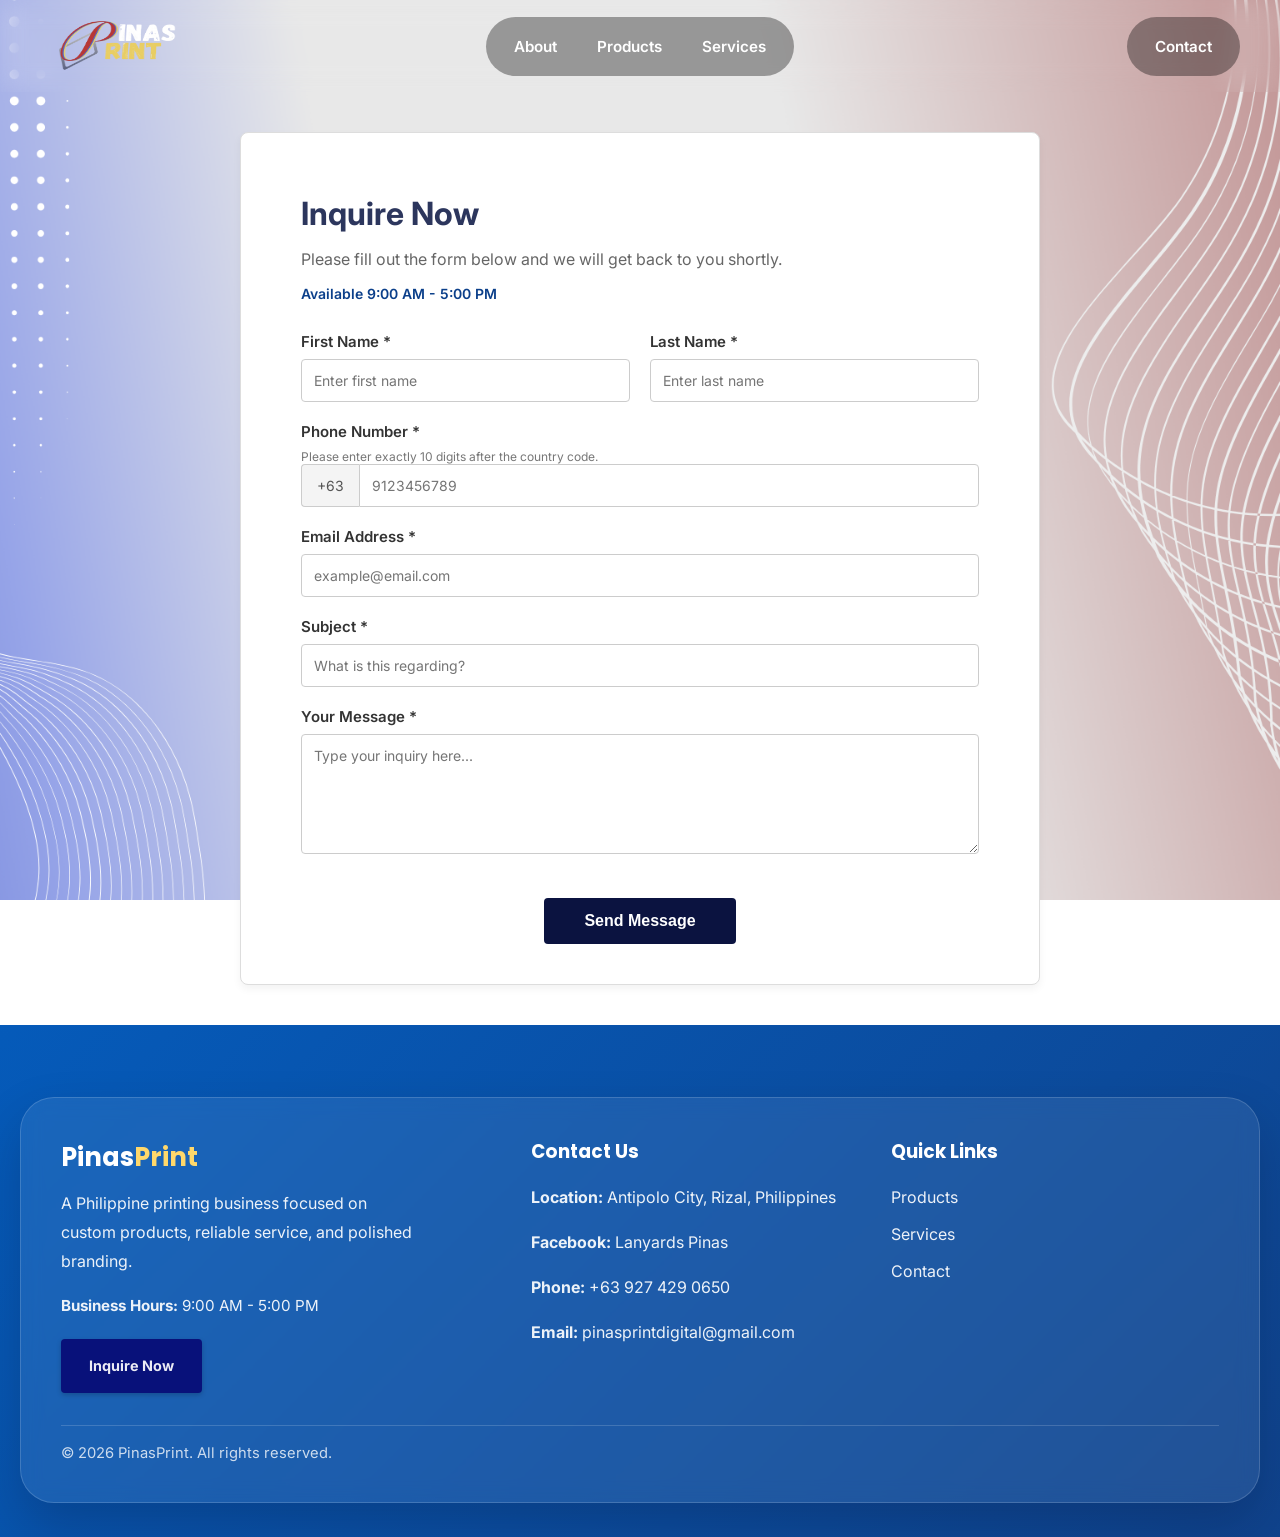
==== commit c1f11b7f: "opo" ====
--- a/form.html
+++ b/form.html
@@ -86,6 +86,7 @@
 
     <div id="popup1" class="overlay">
       <div class="popup">
+        <div class="popup-icon"><svg xmlns="http://www.w3.org/2000/svg" height="24px" viewBox="0 -960 960 960" width="24px" fill="#FFFFFF"><path d="M268-240 42-466l57-56 170 170 56 56-57 56Zm226 0L268-466l56-57 170 170 368-368 56 57-424 424Zm0-226-57-56 198-198 57 56-198 198Z"/></svg></div>
         <h2>Success!</h2>
         <a class="close" href="#">&times;</a>
         <div class="content">
--- a/styles.css
+++ b/styles.css
@@ -36,6 +36,7 @@
   display: flex;
   flex-direction: column;
   min-height: 100vh;
+  min-width: 100vw;
 }
 
 main {
@@ -349,6 +350,8 @@
 .card-image {
   position: relative;
   object-fit: cover;
+  width: 100%;
+  display: block;
 }
 
 .inline-inner-box-product {
@@ -491,7 +494,7 @@
   justify-content: center;
   align-items: center;
   padding: 16px;
-  width: 100%;
+  min-width: 100px;
   height: 100%;
   box-shadow: 0 4px 12px rgba(0, 0, 0, 0.02);
   transition: transform 0.3s cubic-bezier(0.25, 1, 0.5, 1), box-shadow 0.3s ease;
@@ -504,8 +507,8 @@
   opacity: 0.95;
 }
 
-.pos-top-left   { width: 95%;  height: 90%;  transform: translateY(4px); }
-.pos-top-center { width: 80%;  height: 80%;  transform: translateX(-5px); }
+.pos-top-left   { width: 95%;  height: 90%;  transform: translateY(4px);}
+.pos-top-center { width: 80%;  height: 80%;  transform: translateX(-5px);}
 .pos-top-right  { width: 90%;  height: 95%;  transform: translateY(-4px); }
 .pos-mid-left   { width: 85%;  height: 85%;  transform: translateX(6px); }
 .pos-mid-right  { width: 80%;  height: 90%;  transform: translateX(-8px); }
@@ -513,7 +516,7 @@
 .pos-bot-center { width: 85%;  height: 80%;  transform: translateY(6px); }
 .pos-bot-right  { width: 95%;  height: 95%;  transform: translateX(4px); }
 
-.pos-top-left:hover   { transform: translateY(4px) translateY(-6px);   box-shadow: 0 10px 20px rgba(0,0,0,0.06); }
+.pos-top-left:hover   { transform: translateY(4px) translateY(-6px);  box-shadow: 0 10px 20px rgba(0,0,0,0.06); }
 .pos-top-center:hover { transform: translateX(-5px) translateY(-6px); box-shadow: 0 10px 20px rgba(0,0,0,0.06); }
 .pos-top-right:hover  { transform: translateY(-4px) translateY(-6px);  box-shadow: 0 10px 20px rgba(0,0,0,0.06); }
 .pos-mid-left:hover   { transform: translateX(6px) translateY(-6px);   box-shadow: 0 10px 20px rgba(0,0,0,0.06); }
@@ -523,14 +526,13 @@
 .pos-bot-right:hover  { transform: translateX(4px) translateY(-6px);   box-shadow: 0 10px 20px rgba(0,0,0,0.06); }
 
 .brand-center-content {
-  grid-column: 2;
-  grid-row: 2;
   display: flex;
   flex-direction: column;
   align-items: center;
   justify-content: center;
   text-align: center;
-  padding: 0 12px;
+  padding: 3px 12px;
+  z-index: 1;
 }
 
 .brand-center-content h2 {
@@ -544,8 +546,7 @@
 
 .brand-center-content p {
   font-family: 'Inter', sans-serif;
-  font-size: 0.8rem; 
-  color: #475569;
+  font-size: 0.85rem; 
   line-height: 1.45;
   margin-bottom: 14px;
   max-width: 250px;
@@ -577,7 +578,6 @@
   padding: 72px 20px 34px;
   background: linear-gradient(135deg, rgba(0, 87, 184, 0.98), rgba(11, 63, 138, 0.98));
   color: #fff;
-  border: 1px solid black;
   width: 100%;
   margin-top: auto;
 }
@@ -722,12 +722,14 @@
   border: 1px solid #ccc;
   border-radius: 4px;
   font-size: 14px;
+  font-family: inherit;
   outline: none;
-  transition: border-color 0.2s;
+  transition: border-color 0.2s, box-shadow 0.2s;
 }
 
 input:focus, textarea:focus {
   border-color: #1a2456;
+  box-shadow: 0 0 0 3px rgba(26, 36, 86, 0.1);
 }
 
 textarea {
@@ -803,19 +805,61 @@
 }
 
 .popup {
+  flex-wrap: wrap;
   margin: 70px auto;
-  padding: 30px;
+  padding: 0px 30px 30px;
   background: #fff;
   border-radius: 8px;
   width: 90%; 
-  max-width: 450px; 
+  max-width: 450px;
   position: relative;
   text-align: center;
-  transition: all 5s ease-in-out;
+  opacity: 0;
+  transform: translateY(-100%);
+  will-change: transform, opacity;
+}
+
+.overlay:target .popup {
+  animation: slideIn 0.4s ease-out forwards;
+}
+
+@keyframes slideIn {
+  from {
+    opacity: 0;
+    transform: translateY(-30px);
+  }
+  to {
+    opacity: 1;
+    transform: translateY(0);
+  }
+}
+
+.popup-icon {
+  display: inline-block;
+  padding: 20px 22px;
+  border-radius: 999px;
+  background: rgb(63, 190, 63) center center no-repeat;
+  align-self: center;
+  transform: translateY(-37px);
+  border: 5px solid white;
+  animation: rotateIcon .6s ease-out;
+}
+
+@keyframes rotateIcon {
+  0% {
+    transform: rotate(0deg);
+  }
+  90% {
+    transform: rotate(390deg);
+  }
+  100% {
+    transform: rotate(360deg);
+  }
 }
 
 .popup h2 {
   margin-top: 0;
+  align-self: center;
   color: #333;
   font-family: Tahoma, Arial, sans-serif;
 }
@@ -841,24 +885,82 @@
 }
 
 @media screen and (max-width: 768px) {
+
   .brand-grid-container {
-      grid-template-rows: repeat(3, 110px);
-      gap: 10px;
-  }
-  .logo-card {
-      transform: none !important;
-      width: 100% !important;
-      height: 100% !important;
-  }
-  .logo-card:hover {
-      transform: translateY(-4px) !important;
-  }
-  .brand-center-content h2 { font-size: 1.15rem; }
-  .brand-center-content p { font-size: 0.72rem; max-width: 200px; }
-  .brand-center-content .inquire-btn { padding: 8px 16px; font-size: 0.72rem; }
+    display: flex;
+    overflow-x: auto;
+    scroll-snap-type: x mandatory;
+    gap: 16px;
+    padding: 10px 0;
+    height: 50%;
+    max-width: 100%;
+    -webkit-overflow-scrolling: touch;
+  }
+
+  .brand-grid-container::-webkit-scrollbar {
+    display: none;
+  }
+
+  .logo-card,
+  .brand-center-content {
+    flex: 0 0 80%;
+    scroll-snap-align: center;
+    width: 80%;
+    height: auto;
+    min-height: 120px;
+    max-height: 300px;
+    transform: none !important;
+  }
+
+  .logo-card img {
+    max-width: 80%;
+    max-height: 250px;
+  }
+
+  /* Disable grid positioning */
+  .pos-top-left,
+  .pos-top-center,
+  .pos-top-right,
+  .pos-mid-left,
+  .pos-mid-right,
+  .pos-bot-left,
+  .pos-bot-center,
+  .pos-bot-right {
+    grid-column: auto !important;
+    grid-row: auto !important;
+    width: 100% !important;
+    height: auto !important;
+  }
+
+  /* 📣 Center content as featured slide */
+  .brand-center-content {
+    padding: 20px 16px;
+    border: none;
+    background: #ffffff;
+    box-shadow: 0 6px 20px rgba(0,0,0,0.08);
+    order: 999; /* Move to end of flex container */
+  }
+
+  .brand-center-content h2 {
+    font-size: 1.80rem;
+  }
+
+  .brand-center-content p {
+    font-size: 0.85rem;
+    max-width: 100%;
+  }
+
+  .brand-center-content .inquire-btn {
+    width: 100%;
+    padding: 12px;
+    font-size: 0.85rem;
+  }
 }
 
 @media (max-width: 600px) {
+  .section-banner {
+      height: 35px;
+  }
   .name-inputs {
       flex-direction: column;
       gap: 10px;
@@ -915,8 +1017,8 @@
 }
 
 @media (max-width: 480px) {
-  .logo img {
-    width: 46px;
+  .logo img { 
+    width: 100px;
     height: 46px;
   }
   .logo-text {
@@ -946,4 +1048,16 @@
   .inline-inner-box-product p {
     width: auto;
   }
+  .brand-center-content h2 {
+    font-size: 1rem;
+  }
+
+  .brand-center-content p {
+    font-size: 0.75rem;
+  }
+
+  .logo-card {
+    min-height: 80px;
+    padding: 10px;
+  }
 }
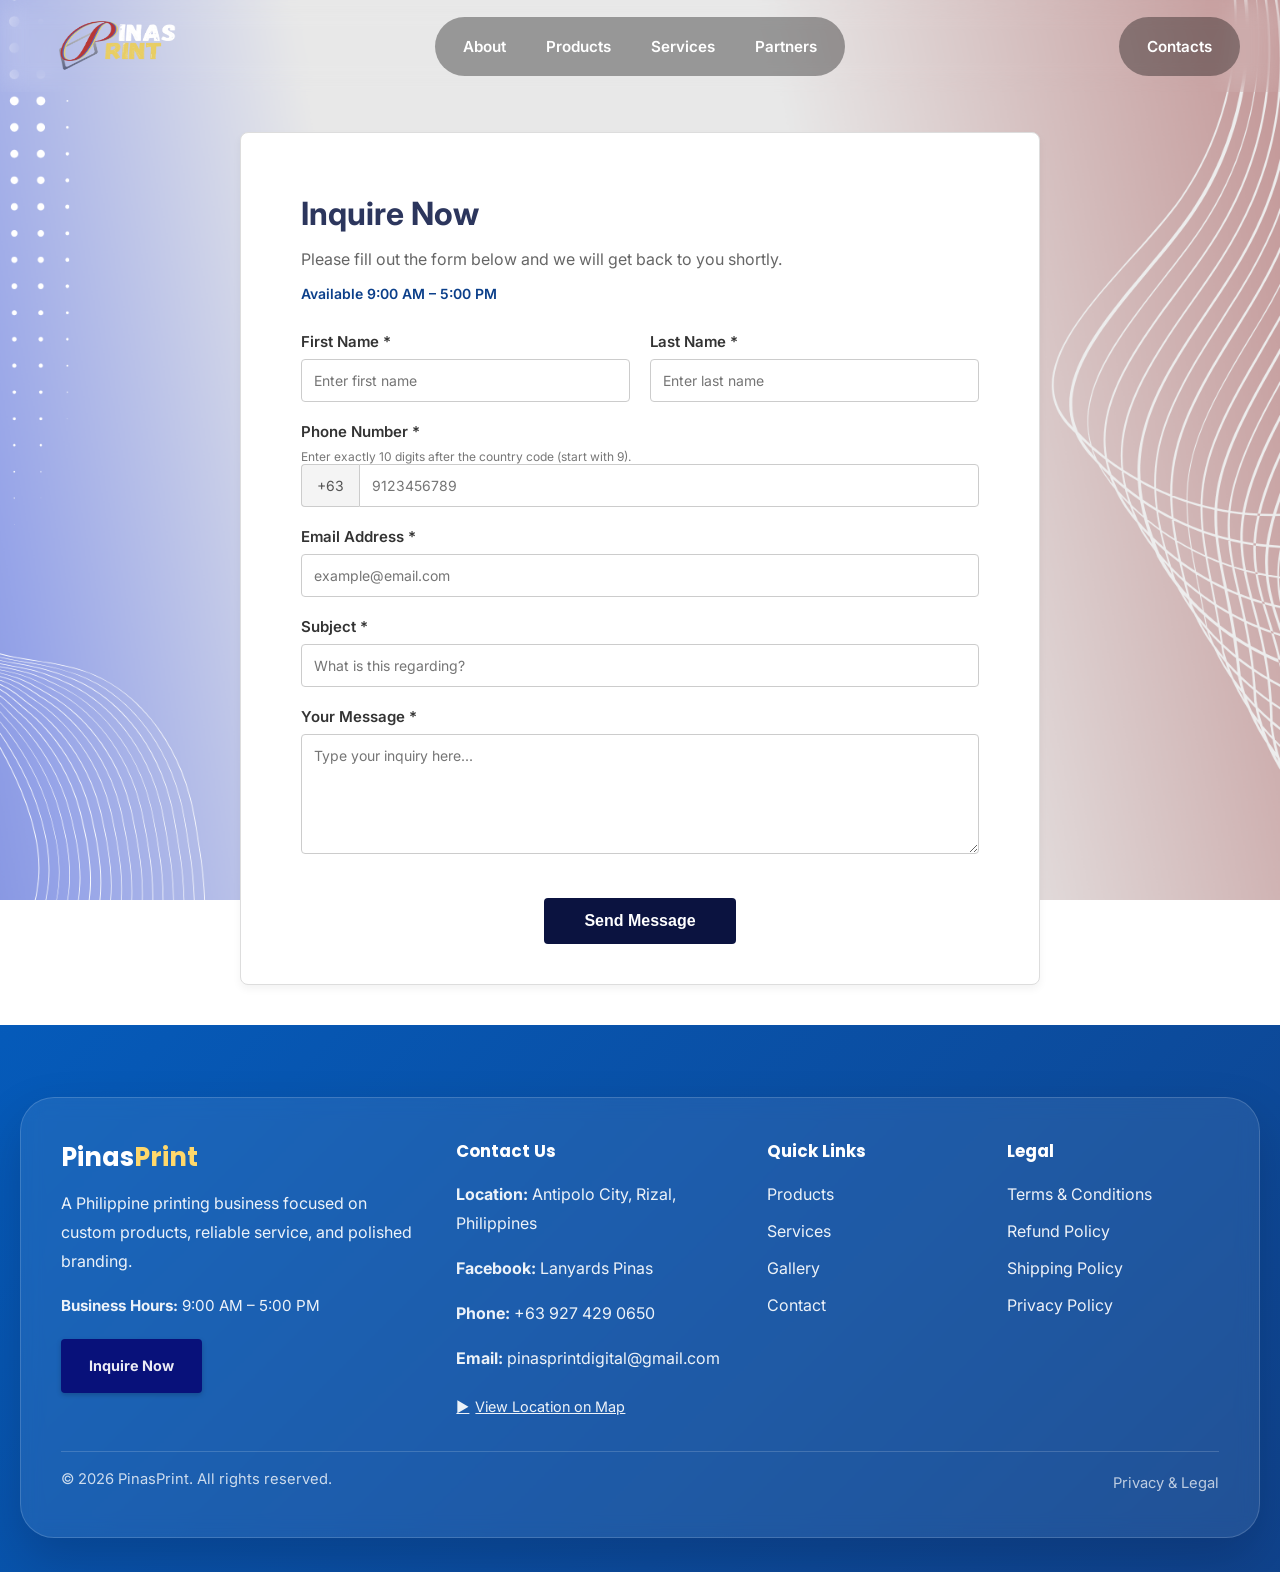
==== commit faf90d65: "Sana Final FIx" ====
--- a/form.html
+++ b/form.html
@@ -3,15 +3,16 @@
 <head>
   <meta charset="UTF-8">
   <meta name="viewport" content="width=device-width, initial-scale=1.0">
-  <title>PinasPrint Inquiry Form</title>
+  <title>Inquiry Form | PinasPrint</title>
   <link rel="icon" type="image/jpeg" href="Images/favicon.png">
   <link rel="preconnect" href="https://fonts.googleapis.com">
   <link rel="preconnect" href="https://fonts.gstatic.com" crossorigin>
   <link href="https://fonts.googleapis.com/css2?family=Poppins:wght@400;500;600;700&family=Inter:wght@400;500;600;700&display=swap" rel="stylesheet">
-  <link rel="stylesheet" href="styles.css" />
+  <link rel="stylesheet" href="styles.css">
 </head>
 <body>
 
+  <!-- ===== NAVBAR ===== -->
   <header class="navbar">
     <div class="logo">
       <a href="index.html#home" class="logo-link">
@@ -19,29 +20,36 @@
       </a>
     </div>
 
-    <div class="menu-toggle" id="menuToggle">☰</div>
-      <nav class="nav-links">
-        <a href="index.html#about">About</a>
-        <a href="index.html#products">Products</a>
-        <a href="index.html#services">Services</a>
-      </nav>
+    <div class="menu-toggle" id="menuToggle">
+      <svg xmlns="http://www.w3.org/2000/svg" height="48px" viewBox="0 -960 960 960" width="48px" fill="#FFFFFF">
+        <path d="M450-120v-330H120v-60h330v-330h60v330h330v60H510v330h-60Z"/>
+      </svg>
+    </div>
+
+    <nav class="nav-links">
+      <a href="index.html#about">About</a>
+      <a href="index.html#products">Products</a>
+      <a href="index.html#services">Services</a>
+      <a href="index.html#brand-showcase">Partners</a>
+    </nav>
 
     <nav class="nav-contact">
-      <a href="index.html#contact">Contact</a>
+      <a href="#contact">Contacts</a>
     </nav>
   </header>
 
+  <!-- ===== MAIN ===== -->
   <main>
     <div class="form-container">
       <div class="form-title">
         <h1>Inquire Now</h1>
         <p>Please fill out the form below and we will get back to you shortly.</p>
-        <p style="margin-top: 8px; font-weight: 600; font-size: 14px; color: #0b3f8a;">
-          Available 9:00 AM - 5:00 PM
+        <p style="margin-top:8px; font-weight:600; font-size:14px; color:#0b3f8a;">
+          Available 9:00 AM – 5:00 PM
         </p>
       </div>
 
-      <form id="inquiryForm">
+      <form id="inquiryForm" novalidate>
         <div class="name-inputs">
           <div class="form-group input-wrapper">
             <label class="main-label" for="firstName">First Name *</label>
@@ -55,11 +63,12 @@
 
         <div class="form-group">
           <label class="main-label" for="phone">Phone Number *</label>
-          <span class="sub-label">Please enter exactly 10 digits after the country code.</span>
+          <span class="sub-label">Enter exactly 10 digits after the country code (start with 9).</span>
           <div class="phone-group">
             <span class="phone-prefix">+63</span>
             <input type="tel" id="phone" name="phone" required placeholder="9123456789">
           </div>
+          <span class="error-msg" id="phoneError">Mobile number must start with 9 and be exactly 10 digits.</span>
         </div>
 
         <div class="form-group">
@@ -84,9 +93,14 @@
       </form>
     </div>
 
+    <!-- Success Popup -->
     <div id="popup1" class="overlay">
       <div class="popup">
-        <div class="popup-icon"><svg xmlns="http://www.w3.org/2000/svg" height="24px" viewBox="0 -960 960 960" width="24px" fill="#FFFFFF"><path d="M268-240 42-466l57-56 170 170 56 56-57 56Zm226 0L268-466l56-57 170 170 368-368 56 57-424 424Zm0-226-57-56 198-198 57 56-198 198Z"/></svg></div>
+        <div class="popup-icon">
+          <svg xmlns="http://www.w3.org/2000/svg" height="24px" viewBox="0 -960 960 960" width="24px" fill="#FFFFFF">
+            <path d="M268-240 42-466l57-56 170 170 56 56-57 56Zm226 0L268-466l56-57 170 170 368-368 56 57-424 424Zm0-226-57-56 198-198 57 56-198 198Z"/>
+          </svg>
+        </div>
         <h2>Success!</h2>
         <a class="close" href="#">&times;</a>
         <div class="content">
@@ -96,62 +110,133 @@
     </div>
   </main>
 
+  <!-- ===== FOOTER ===== -->
   <footer id="contact" class="footer">
     <div class="footer-card">
       <div class="footer-grid">
-        
+
         <div>
           <div class="mini-brand">Pinas<span>Print</span></div>
           <p class="footer-text">
             A Philippine printing business focused on custom products, reliable service, and polished branding.
           </p>
-          <p class="footer-hours"><strong>Business Hours:</strong> 9:00 AM - 5:00 PM</p>
+          <p class="footer-hours"><strong>Business Hours:</strong> 9:00 AM – 5:00 PM</p>
           <a href="form.html" class="inquire-btn">Inquire Now</a>
         </div>
 
         <div>
-          <h4>Contact Us</h4>
-          <style>
-            .contact-inline, 
-            .contact-inline a {
-              color: inherit;
-              text-decoration: none; 
-            }
-            .contact-inline a:hover {
-              text-decoration: underline; 
-            }
-          </style>
-          <p><strong>Location:</strong> Antipolo City, Rizal, Philippines</p>
-          <p class="contact-inline"><strong>Facebook:</strong> <a href="https://www.facebook.com/aloha.quiming.1" target="_blank" rel="noopener">Lanyards Pinas</a></p>
-          <p class="contact-inline"><strong>Phone:</strong> <a href="tel:+639274290650">+63 927 429 0650</a></p>
-          <p class="contact-inline"><strong>Email:</strong> <a href="mailto:pinasprintdigital@gmail.com">pinasprintdigital@gmail.com</a></p>
-        </div>
-
-        <div>
-          <h4>Quick Links</h4>
-          <p class="footer-links"><a href="index.html#products">Products</a></p>
-          <p class="footer-links"><a href="index.html#services">Services</a></p>
-          <p class="footer-links"><a href="index.html#contact">Contact</a></p>
-        </div>
-        
-      </div>
-
+          <h4 data-accordion>Contact Us <span class="acc-icon">+</span></h4>
+          <div class="acc-content">
+            <p><strong>Location:</strong> Antipolo City, Rizal, Philippines</p>
+            <p class="contact-inline"><strong>Facebook:</strong>
+              <a href="https://www.facebook.com/aloha.quiming.1" target="_blank" rel="noopener">Lanyards Pinas</a>
+            </p>
+            <p class="contact-inline"><strong>Phone:</strong>
+              <a href="tel:+639274290650">+63 927 429 0650</a>
+            </p>
+            <p class="contact-inline"><strong>Email:</strong>
+              <a href="mailto:pinasprintdigital@gmail.com">pinasprintdigital@gmail.com</a>
+            </p>
+            <button class="map-toggle-btn" id="mapToggle" aria-expanded="false">
+              <span class="arrow">▶</span> View Location on Map
+            </button>
+            <div class="map-container" id="mapContainer">
+              <iframe
+                src="https://www.google.com/maps/embed?pb=!1m18!1m12!1m3!1d3860.710324352228!2d121.1853754!3d14.6155706!2m3!1f0!2f0!3f0!3m2!1i1024!2i768!4f13.1!3m3!1m2!1s0x3397bf24354c0e73%3A0xcfb97bb871c350ea!2sPinas%20Print%20Digital%20Printing%20Services!5e0!3m2!1sen!2sph!4v1779097032588!5m2!1sen!2sph" 
+                loading="lazy"
+                allowfullscreen
+                referrerpolicy="no-referrer-when-downgrade"
+                title="PinasPrint Location">
+              </iframe>
+            </div>
+          </div>
+        </div>
+
+        <div>
+          <h4 data-accordion>Quick Links <span class="acc-icon">+</span></h4>
+          <div class="acc-content">
+            <p class="footer-links"><a href="index.html#products">Products</a></p>
+            <p class="footer-links"><a href="index.html#services">Services</a></p>
+            <p class="footer-links"><a href="gallery.html">Gallery</a></p>
+            <p class="footer-links"><a href="index.html#contact">Contact</a></p>
+          </div>
+        </div>
+
+        <div>
+          <h4 data-accordion>Legal <span class="acc-icon">+</span></h4>
+          <div class="acc-content">
+            <p class="footer-links"><a href="legal.html#terms">Terms &amp; Conditions</a></p>
+            <p class="footer-links"><a href="legal.html#refunds">Refund Policy</a></p>
+            <p class="footer-links"><a href="legal.html#shipping">Shipping Policy</a></p>
+            <p class="footer-links"><a href="legal.html#privacy">Privacy Policy</a></p>
+          </div>
+        </div>
+
+      </div>
       <div class="footer-note">
         <span>© 2026 PinasPrint. All rights reserved.</span>
+        <span><a href="legal.html" style="color:rgba(255,255,255,.7);">Privacy &amp; Legal</a></span>
       </div>
     </div>
   </footer>
 
-  <script src="form.js"></script>
+  <!-- ===== BACK TO TOP ===== -->
+  <button class="back-to-top" id="backToTop" aria-label="Back to top">
+    <svg xmlns="http://www.w3.org/2000/svg" viewBox="0 -960 960 960">
+      <path d="M440-160v-487L216-423l-56-57 320-320 320 320-56 57-224-224v487h-80Z"/>
+    </svg>
+  </button>
+
+  <!-- ===== SCRIPTS ===== -->
   <script>
-    const toggle = document.getElementById('menuToggle');
-    const navLinks = document.querySelector('.nav-links');
+    // Accordion
+    (function () {
+      function initAccordions() {
+        if (window.innerWidth > 768) return;
+        document.querySelectorAll('h4[data-accordion]').forEach(function (h4) {
+          if (h4._accBound) return;
+          h4._accBound = true;
+          h4.addEventListener('click', function () {
+            var content = h4.nextElementSibling;
+            var isOpen  = content.classList.contains('open');
+            document.querySelectorAll('.acc-content').forEach(c => c.classList.remove('open'));
+            document.querySelectorAll('h4[data-accordion]').forEach(b => b.classList.remove('open'));
+            if (!isOpen) { content.classList.add('open'); h4.classList.add('open'); }
+          });
+        });
+      }
+      initAccordions();
+      window.addEventListener('resize', initAccordions);
+    })();
+
+    // Hamburger
+    const toggle     = document.getElementById('menuToggle');
+    const navLinks   = document.querySelector('.nav-links');
     const navContact = document.querySelector('.nav-contact');
-
     toggle.addEventListener('click', () => {
       navLinks.classList.toggle('open');
       navContact.classList.toggle('open');
+      toggle.classList.toggle('open');
     });
+
+    // Map Dropdown
+    const mapToggle    = document.getElementById('mapToggle');
+    const mapContainer = document.getElementById('mapContainer');
+    if (mapToggle && mapContainer) {
+      mapToggle.addEventListener('click', () => {
+        const open = mapContainer.classList.toggle('open');
+        mapToggle.classList.toggle('open', open);
+        mapToggle.setAttribute('aria-expanded', open);
+        mapToggle.querySelector('.arrow').textContent = open ? '▼' : '▶';
+      });
+    }
+
+    // Back to Top
+    const btn = document.getElementById('backToTop');
+    window.addEventListener('scroll', () => btn.classList.toggle('visible', window.scrollY > 400));
+    btn.addEventListener('click', () => window.scrollTo({ top: 0, behavior: 'smooth' }));
   </script>
+  <script src="form.js"></script>
+
 </body>
 </html>
--- a/styles.css
+++ b/styles.css
@@ -1,1063 +1,925 @@
-:root {
-  --bg: white;
-  --text: #1f1f1f;
-  --white: #ffffff;
-  --shadow: 0 10px 30px rgba(0, 0, 0, 0.12);
-  --shadow-strong: 0 18px 45px rgba(0, 0, 0, 0.18);
-  --blue: rgb(80, 102, 207);
-  --pink: rgb(168, 92, 92);
-  --yellow: #ffd86b;
-  --footer-blue: #0057b8;
-  --footer-dark: #0b3f8a;
-  --radius-lg: 28px;
-  --radius-md: 18px;
-  --radius-sm: 10px;
-}
-
-* {
-  box-sizing: border-box;
-}
-
-html {
-  scroll-behavior: smooth;
-}
-
-body {
-  font-family: "Inter", Arial, Helvetica, sans-serif;
-  margin: 0;
-  background: var(--bg);
-  color: var(--text);
-  overflow-x: hidden;
-  background-image: url("Images/bg-image.png");
-  background-size: cover;
-  background-repeat: no-repeat;
-  background-position: center center;
-  background-attachment: fixed;
-  display: flex;
-  flex-direction: column;
-  min-height: 100vh;
-  min-width: 100vw;
-}
-
-main {
-  flex: 1;
-  display: flex;
-  flex-direction: column;
-}
-
-img {
-  max-width: 100%;
-  display: block;
-}
-
-a {
-  text-decoration: none;
-}
-
-.section-pad {
-  padding: 70px 20px;
-}
-
-.section-head {
-  text-align: center;
-  margin-bottom: 28px;
-}
-
-h2 {
-  margin: 0 0 12px;
-  font-family: "Poppins", Arial, sans-serif;
-  font-size: clamp(1.7rem, 3vw, 2.4rem);
-}
-
-.section-note {
-  margin: 0 auto;
-  max-width: 720px;
-  line-height: 1.7;
-  color: #555;
-  font-size: 1rem;
-}
-
-.section-banner {
-  width: 100%;
-  max-width: 1400px;
-  height: auto;
-  margin: 0 auto 16px auto;
-  display: block;
-  border-radius: 12px;
-  box-shadow: var(--shadow);
-}
-
-.navbar {
-  display: grid;
-  grid-template-columns: 1fr auto 1fr;
-  align-items: center;
-  gap: 20px;
-  z-index: 1000;
-  min-height: 74px;
-  padding: 10px 40px;
-  position: sticky;
-  top: 0;
-  background: transparent;
-  backdrop-filter: blur(12px);
-  transition: background 0.35s ease, backdrop-filter 0.35s ease;
-  border-bottom: none;
-}
-
-.navbar:hover {
-  background: rgba(0, 0, 0, 0.568);
-}
-
-.logo {
-  display: flex;
-  align-items: center;
-  gap: 8px;
-  justify-self: start;
-}
-
-.logo-link {
-  display: inline-flex;
-}
-
-.logo img {
-  height: 52px;
-  width: 120px;
-}
-
-.nav-links {
-  display: flex;
-  align-items: center;
-  flex-wrap: wrap;
-  justify-content: center;
-  gap: 8px;
-  background: rgba(0, 0, 0, 0.35); 
-  border-radius: 999px;
-  padding: 10px 12px;
-  justify-self: center;
-}
-
-.nav-contact {
-  display: flex;
-  align-items: center;
-  flex-wrap: wrap;
-  justify-content: center;
-  gap: 8px;
-  background: rgba(0, 0, 0, 0.35); 
-  border-radius: 999px;
-  padding: 10px 12px;
-  justify-self: end;
-}
-
-.navbar a {
-  color: white;
-  font-size: 0.95rem;
-  font-weight: 600;
-  padding: 10px 16px;
-  border-radius: 999px;
-  transition: background 0.25s ease, transform 0.25s ease, color 0.25s ease;
-}
-
-.navbar a:hover {
-  background: rgba(255, 255, 255, 0.16);
-  transform: translateY(-1px);
-  color: var(--yellow);
-}
-
-.menu-toggle {
-  display: none;
-  flex-direction: column;
-  gap: 4px;
-  cursor: pointer;
-}
-
-.hero {
-  position: relative;
-  min-height: 100vh;
-  margin-top: -90px;
-  padding: 130px 20px 70px;
-  display: grid;
-  place-items: center;
-  text-align: center;
-  color: white;
-}
-
-.hero img {
-  position: absolute;
-  top: 0;
-  left: 0;
-  width: 100%;
-  height: 100%;
-  object-fit: cover;
-  z-index: 0;
-}
-
-.hero-content {
-  position: relative;
-  z-index: 1;
-  max-width: 900px;
-  padding: 24px;
-  background: rgba(99, 99, 99, 0.555);
-  backdrop-filter: blur(8px);
-  box-shadow: var(--shadow-strong);
-}
-
-.hero-kicker {
-  margin: 0 0 10px;
-  font-family: "Poppins", Arial, sans-serif;
-  font-size: 1rem;
-  letter-spacing: 2px;
-  text-transform: uppercase;
-  color: rgba(255, 255, 255, 0.88);
-}
-
-.hero h1 {
-  margin: 0;
-  font-family: "Poppins", Arial, sans-serif;
-  font-size: clamp(2.4rem, 6vw, 4.4rem);
-  line-height: 1.1;
-  text-shadow: 0 10px 24px rgba(0, 0, 0, 0.28);
-}
-
-.hero-subtitle {
-  margin: 18px auto 28px;
-  max-width: 60ch;
-  font-size: clamp(1rem, 2vw, 1.15rem);
-  line-height: 1.8;
-  color: rgba(255, 255, 255, 0.92);
-  text-shadow: 0 4px 10px rgba(0, 0, 0, 0.22);
-}
-
-.hero-btn {
-  display: inline-block;
-  padding: 13px 24px;
-  border-radius: 999px;
-  background: white;
-  color: #111;
-  font-weight: 700;
-  font-family: "Poppins", Arial, sans-serif;
-  box-shadow: var(--shadow);
-  transition: transform 0.2s ease, box-shadow 0.2s ease;
-}
-
-.hero-btn:hover {
-  transform: translateY(-2px);
-  box-shadow: var(--shadow-strong);
-}
-
-.about-container {
-  display: flex;
-  flex-wrap: wrap;
-  justify-content: center;
-  gap: 20px;
-  margin: 10px auto 0;
-  padding: 0 20px;
-  max-width: 1400px;
-}
-
-.about-box {
-  min-width: 320px;
-  flex: 1 1 480px;
-  background: white;
-  padding: 30px 22px;
-  border-radius: 35px;
-  box-shadow: var(--shadow-strong);
-}
-
-.about-box h3 {
-  display: inline-block;
-  margin: 0 0 16px;
-  font-size: 1rem;
-  font-family: "Poppins", Arial, sans-serif;
-  color: #ffffff;
-  padding: 9px 14px;
-  background: linear-gradient(50deg, var(--footer-blue) 0%, var(--footer-dark) 70%);
-  border-radius: 999px;
-}
-
-.about-box p {
-  line-height: 1.8;
-}
-
-.row {
-  display: grid;
-  grid-template-columns: repeat(2, minmax(0, 1fr));
-  gap: 20px;
-}
-
-.inner-box-about {
-  margin-top: 15px;
-  padding: 20px 24px;
-  background: linear-gradient(135deg, rgba(76, 120, 190, 0.08), rgba(226, 137, 137, 0.08));
-  border-radius: 16px;
-  box-shadow: 0 4px 16px rgba(76, 120, 190, 0.1);
-  border: 1px solid rgba(76, 120, 190, 0.12);
-  transition: all 0.3s ease;
-}
-
-.inner-box-about:hover {
-  background: linear-gradient(135deg, rgba(76, 120, 190, 0.12), rgba(226, 137, 137, 0.12));
-  box-shadow: 0 6px 24px rgba(76, 120, 190, 0.15);
-}
-
-.product-container {
-  display: grid;
-  grid-template-columns: repeat(auto-fit, minmax(250px, 1fr));
-  gap: 32px;
-  margin: 0 auto;
-  padding: 0 20px;
-  max-width: 1400px;
-}
-
-.product-box {
-  background: white;
-  border-radius: 22px;
-  box-shadow: var(--shadow-strong);
-  display: flex;
-  overflow: hidden;
-  flex-direction: column;
-  transition: transform 0.25s ease, box-shadow 0.25s ease;
-  min-height: 100%;
-}
-
-.product-box:hover {
-  transform: translateY(-6px);
-  box-shadow: 0 22px 50px rgba(0, 0, 0, 0.22);
-}
-
-.product-box p {
-  font-size: 0.95rem;
-  color: #111;
-  line-height: 1.65;
-}
-
-.product-box h4 {
-  margin: 24px auto 0;
-  font-family: "Poppins", Arial, sans-serif;
-  font-size: 1.1rem;
-}
-
-.inner-box-product h3 {
-  position: absolute;
-  text-align: end;
-  margin: 10px;
-  font-size: 0.85rem;
-  color: #ffffff;
-  padding: 9px 14px;
-  background: linear-gradient(50deg, #c21500 0%, #e7b921 70%);
-  border-radius: 999px;
-  z-index: 1;
-}
-
-.card-image {
-  position: relative;
-  object-fit: cover;
-  width: 100%;
-  display: block;
-}
-
-.inline-inner-box-product {
-  display: flex;
-  gap: 12px;
-  flex-wrap: wrap;
-  justify-content: center;
-  width: 100%;
-  padding: 28px 28px;
-}
-
-.inline-inner-box-product p {
-  display: inline-flex;
-  align-items: center;
-  justify-content: center;
-  font-family: "Poppins", Arial, sans-serif;
-  font-size: 0.85rem;
-  font-weight: 700;
-  color: black;
-  background-color: #c6d2e9;
-  border-radius: 999px;
-  padding: 8px 12px;
-  margin: 0;
-  min-height: 34px;
-}
-
-.addon-label {
-  text-align: center;
-  font-family: "Poppins", Arial, sans-serif;
-  margin: 0px;
-  font-weight: 700;
-  letter-spacing: 1px;
-  color: #333;
-  font-size: 0.88rem;
-}
-
-.button-wrap {
-  display: flex;
-  justify-content: center;
-  margin-top: 28px;
-}
-
-.button-link {
-  display: inline-block;
-  font-family: "Poppins", Arial, sans-serif;
-  font-size: 1rem;
-  font-weight: 600;
-  color: white;
-  padding: 12px 28px;
-  border-radius: 999px;
-  text-decoration: none;
-  background: linear-gradient(140deg, rgb(80, 133, 218) 0%, rgb(43, 87, 184) 70%);
-  box-shadow: var(--shadow);
-  transition: transform 0.25s ease, box-shadow 0.25s ease;
-}
-
-.button-link:hover {
-  transform: translateY(-2px);
-  box-shadow: 0 0 20px rgba(0, 0, 0, 0.28);
-}
-
-.services-container {
-  display: grid;
-  grid-template-columns: repeat(auto-fit, minmax(250px, 1fr));
-  gap: 22px;
-  margin: 0 auto;
-  padding: 0 20px;
-  max-width: 1400px;
-}
-
-.services-box {
-  background: linear-gradient(140deg, rgb(211, 215, 255) 10%, rgb(255, 226, 226) 50%, rgb(255, 255, 255) 100%);
-  padding: 20px;
-  border-radius: 22px;
-  box-shadow: var(--shadow-strong);
-  transition: transform 0.25s ease, box-shadow 0.25s ease;
-}
-
-.services-box:hover {
-  transform: translateY(-6px);
-  box-shadow: 0 22px 50px rgba(0, 0, 0, 0.22);
-}
-
-.inline-inner-box-services {
-  display: flex;
-  flex-direction: column;
-  gap: 14px;
-  align-items: flex-start;
-}
-
-.inline-inner-box-services img {
-  width: 100%;
-  aspect-ratio: 4 / 3;
-  object-fit: cover;
-  border-radius: 14px;
-}
-
-.inline-inner-box-services h3 {
-  display: inline-block;
-  margin: 0;
-  font-size: 0.95rem;
-  font-weight: 700;
-  color: #1f3b82;
-  padding: 10px 14px;
-  background: #eef4ff;
-  border-radius: 999px;
-  font-family: "Poppins", Arial, sans-serif;
-}
-
-.services-box p {
-  margin-top: 14px;
-  line-height: 1.7;
-  color: #222;
-}
-
-.brand-showcase-section {
-  padding: 80px 20px;
-  display: flex;
-  justify-content: center;
-  align-items: center;
-  width: 100%;
-}
-
-.brand-grid-container {
-  display: grid;
-  grid-template-columns: repeat(3, 1fr);
-  grid-template-rows: repeat(3, 135px);
-  gap: 16px; 
-  width: 100%;
-  max-width: 920px;
-  align-items: center;
-  justify-items: center;
-}
-
-.logo-card {
-  background-color: #ffffff;
-  border: 1px solid #e2e8f0;
-  border-radius: 8px;
-  display: flex;
-  justify-content: center;
-  align-items: center;
-  padding: 16px;
-  min-width: 100px;
-  height: 100%;
-  box-shadow: 0 4px 12px rgba(0, 0, 0, 0.02);
-  transition: transform 0.3s cubic-bezier(0.25, 1, 0.5, 1), box-shadow 0.3s ease;
-}
-
-.logo-card img {
-  max-width: 100%;
-  max-height: 100%;
-  object-fit: contain;
-  opacity: 0.95;
-}
-
-.pos-top-left   { width: 95%;  height: 90%;  transform: translateY(4px);}
-.pos-top-center { width: 80%;  height: 80%;  transform: translateX(-5px);}
-.pos-top-right  { width: 90%;  height: 95%;  transform: translateY(-4px); }
-.pos-mid-left   { width: 85%;  height: 85%;  transform: translateX(6px); }
-.pos-mid-right  { width: 80%;  height: 90%;  transform: translateX(-8px); }
-.pos-bot-left   { width: 90%;  height: 85%;  transform: translateY(-5px); }
-.pos-bot-center { width: 85%;  height: 80%;  transform: translateY(6px); }
-.pos-bot-right  { width: 95%;  height: 95%;  transform: translateX(4px); }
-
-.pos-top-left:hover   { transform: translateY(4px) translateY(-6px);  box-shadow: 0 10px 20px rgba(0,0,0,0.06); }
-.pos-top-center:hover { transform: translateX(-5px) translateY(-6px); box-shadow: 0 10px 20px rgba(0,0,0,0.06); }
-.pos-top-right:hover  { transform: translateY(-4px) translateY(-6px);  box-shadow: 0 10px 20px rgba(0,0,0,0.06); }
-.pos-mid-left:hover   { transform: translateX(6px) translateY(-6px);   box-shadow: 0 10px 20px rgba(0,0,0,0.06); }
-.pos-mid-right:hover  { transform: translateX(-8px) translateY(-6px);  box-shadow: 0 10px 20px rgba(0,0,0,0.06); }
-.pos-bot-left:hover   { transform: translateY(-5px) translateY(-6px);  box-shadow: 0 10px 20px rgba(0,0,0,0.06); }
-.pos-bot-center:hover { transform: translateY(6px) translateY(-6px);   box-shadow: 0 10px 20px rgba(0,0,0,0.06); }
-.pos-bot-right:hover  { transform: translateX(4px) translateY(-6px);   box-shadow: 0 10px 20px rgba(0,0,0,0.06); }
-
-.brand-center-content {
-  display: flex;
-  flex-direction: column;
-  align-items: center;
-  justify-content: center;
-  text-align: center;
-  padding: 3px 12px;
-  z-index: 1;
-}
-
-.brand-center-content h2 {
-  font-family: 'Inter', sans-serif;
-  font-size: 1.35rem; 
-  font-weight: 700;
-  color: #0f172a;
-  margin-bottom: 6px;
-  letter-spacing: -0.5px;
-}
-
-.brand-center-content p {
-  font-family: 'Inter', sans-serif;
-  font-size: 0.85rem; 
-  line-height: 1.45;
-  margin-bottom: 14px;
-  max-width: 250px;
-}
-
-/* REWORKED: EXACT SPECIFICATIONS MATCHING UPLOADED FOOTER IMAGE BUTTONS */
-.inquire-btn {
-  display: inline-block;
-  background-color: #08117a; /* Clean Dark Navy Blue */
-  color: #ffffff;
-  border: none;
-  padding: 14px 28px;
-  border-radius: 4px;
-  font-family: 'Inter', sans-serif;
-  font-size: 0.9rem;
-  font-weight: 700;
-  text-align: center;
-  cursor: pointer;
-  box-shadow: 0 2px 5px rgba(0, 0, 0, 0.2);
-  transition: background-color 0.2s ease, transform 0.1s ease;
-}
-
-.inquire-btn:hover {
-  background-color: #050b52;
-  transform: translateY(-1px);
-}
-
-.footer {
-  padding: 72px 20px 34px;
-  background: linear-gradient(135deg, rgba(0, 87, 184, 0.98), rgba(11, 63, 138, 0.98));
-  color: #fff;
-  width: 100%;
-  margin-top: auto;
-}
-
-.footer-card {
-  max-width: 1240px;
-  margin: auto;
-  padding: 40px;
-  border-radius: 34px;
-  background: rgba(255, 255, 255, 0.08);
-  border: 1px solid rgba(255, 255, 255, 0.16);
-  box-shadow: 0 22px 50px rgba(2, 8, 23, 0.18);
-  backdrop-filter: blur(10px);
-}
-
-.footer-grid {
-  display: grid;
-  grid-template-columns: 1.2fr .9fr .9fr;
-  gap: 32px;
-}
-
-.footer h4 {
-  margin: 0 0 18px;
-  color: #fff;
-  font-size: 1.15rem;
-  font-family: "Poppins", Arial, sans-serif;
-}
-
-.footer p,
-.footer a {
-  color: rgba(255, 255, 255, 0.92);
-  line-height: 1.8;
-}
-
-.footer a:hover {
-  text-decoration: underline;
-}
-
-.mini-brand {
-  font-weight: 700;
-  font-size: 1.6rem;
-  font-family: "Poppins", Arial, sans-serif;
-}
-
-.footer .mini-brand span {
-  color: var(--yellow);
-}
-
-.footer-text {
-  margin-top: 12px;
-  margin-bottom: 16px;
-  max-width: 36ch;
-}
-
-.footer-hours {
-  margin-top: 0;
-  margin-bottom: 20px;
-  font-size: 0.95rem;
-}
-
-.footer-note {
-  border-top: 1px solid rgba(255, 255, 255, 0.16);
-  margin-top: 32px;
-  padding-top: 18px;
-  display: flex;
-  justify-content: space-between;
-  gap: 12px;
-  flex-wrap: wrap;
-  color: rgba(255, 255, 255, 0.78);
-  font-size: .92rem;
-}
-
-.footer-links {
-  margin: 0 0 8px;
-}
-
-.footer-links a:hover {
-  text-decoration: underline;
-}
-
-#products,
-#services,
-#about {
-  scroll-margin-top: 90px;
-}
-
-.form-container {
-  background-color: #ffffff;
-  width: 100%;
-  max-width: 800px;
-  padding: 40px 60px;
-  border: 1px solid #ddd;
-  box-shadow: 0 4px 8px rgba(0,0,0,0.05);
-  border-radius: 8px;
-  margin: 40px auto; 
-}
-
-.form-title {
-  margin-bottom: 30px;
-}
-
-.form-title h1 {
-  font-size: 32px;
-  margin-bottom: 5px;
-  color: #2c365d;
-}
-
-.form-title p {
-  font-size: 16px;
-  color: #666;
-}
-
-.form-group {
-  margin-bottom: 20px;
-}
-
-.main-label {
-  display: block;
-  font-weight: 600;
-  margin-bottom: 8px;
-  font-size: 15px;
-  color: #333;
-}
-
-.sub-label, .helper-text {
-  display: block;
-  font-size: 12px;
-  color: #777;
-  margin-top: 5px;
-}
-
-.error-msg {
-  display: none;
-  font-size: 12px;
-  color: #d9534f;
-  margin-top: 5px;
-}
-
-input[type="text"], input[type="tel"], input[type="email"], textarea {
-  width: 100%;
-  padding: 12px;
-  border: 1px solid #ccc;
-  border-radius: 4px;
-  font-size: 14px;
-  font-family: inherit;
-  outline: none;
-  transition: border-color 0.2s, box-shadow 0.2s;
-}
-
-input:focus, textarea:focus {
-  border-color: #1a2456;
-  box-shadow: 0 0 0 3px rgba(26, 36, 86, 0.1);
-}
-
-textarea {
-  resize: vertical;
-  min-height: 120px;
-}
-
-.name-inputs {
-  display: flex;
-  gap: 20px;
-}
-
-.input-wrapper {
-  flex: 1;
-}
-
-.phone-group {
-  display: flex;
-  align-items: center;
-}
-
-.phone-prefix {
-  background-color: #f4f4f4;
-  border: 1px solid #ccc;
-  border-right: none;
-  padding: 12px 15px;
-  border-radius: 4px 0 0 4px;
-  font-size: 14px;
-  color: #555;
-}
-
-.phone-group input {
-  border-radius: 0 4px 4px 0;
-}
-
-.submit-wrapper {
-  text-align: center;
-  margin-top: 40px;
-}
-
-#submitBtn {
-  background-color: #0b1340;
-  color: #ffffff;
-  border: none;
-  padding: 14px 40px;
-  font-size: 16px;
-  font-weight: 600;
-  border-radius: 4px;
-  cursor: pointer;
-  transition: background-color 0.2s;
-}
-
-#submitBtn:hover {
-  background-color: #1a2456;
-}
-
-.overlay {
-  position: fixed;
-  top: 0;
-  bottom: 0;
-  left: 0;
-  right: 0;
-  background: rgba(0, 0, 0, 0.7);
-  transition: opacity 500ms;
-  visibility: hidden;
-  opacity: 0;
-  z-index: 2000;
-}
-
-.overlay:target {
-  visibility: visible;
-  opacity: 1;
-}
-
-.popup {
-  flex-wrap: wrap;
-  margin: 70px auto;
-  padding: 0px 30px 30px;
-  background: #fff;
-  border-radius: 8px;
-  width: 90%; 
-  max-width: 450px;
-  position: relative;
-  text-align: center;
-  opacity: 0;
-  transform: translateY(-100%);
-  will-change: transform, opacity;
-}
-
-.overlay:target .popup {
-  animation: slideIn 0.4s ease-out forwards;
-}
-
-@keyframes slideIn {
-  from {
-    opacity: 0;
-    transform: translateY(-30px);
-  }
-  to {
-    opacity: 1;
-    transform: translateY(0);
-  }
-}
-
-.popup-icon {
-  display: inline-block;
-  padding: 20px 22px;
-  border-radius: 999px;
-  background: rgb(63, 190, 63) center center no-repeat;
-  align-self: center;
-  transform: translateY(-37px);
-  border: 5px solid white;
-  animation: rotateIcon .6s ease-out;
-}
-
-@keyframes rotateIcon {
-  0% {
-    transform: rotate(0deg);
-  }
-  90% {
-    transform: rotate(390deg);
-  }
-  100% {
-    transform: rotate(360deg);
-  }
-}
-
-.popup h2 {
-  margin-top: 0;
-  align-self: center;
-  color: #333;
-  font-family: Tahoma, Arial, sans-serif;
-}
-
-.popup .close {
-  position: absolute;
-  top: 15px;
-  right: 25px;
-  transition: all 200ms;
-  font-size: 30px;
-  font-weight: bold;
-  text-decoration: none;
-  color: #333;
-}
-
-.popup .close:hover {
-  color: var(--yellow);
-}
-
-.popup .content {
-  max-height: 30%;
-  overflow: auto;
-}
-
-@media screen and (max-width: 768px) {
-
+  /* ============================================================
+    PINASPRINT — MAIN STYLESHEET
+    ============================================================ */
+
+  /* --- VARIABLES --- */
+  :root {
+    --bg:          #ffffff;
+    --text:        #1f1f1f;
+    --white:       #ffffff;
+    --shadow:      0 10px 30px rgba(0,0,0,.12);
+    --shadow-strong: 0 18px 45px rgba(0,0,0,.18);
+    --blue:        rgb(80,102,207);
+    --pink:        rgb(168,92,92);
+    --yellow:      #ffd86b;
+    --footer-blue: #0057b8;
+    --footer-dark: #0b3f8a;
+    --radius-lg:   28px;
+    --radius-md:   18px;
+    --radius-sm:   10px;
+  }
+
+  /* --- RESET --- */
+  *, *::before, *::after { box-sizing: border-box; }
+  html { scroll-behavior: smooth; }
+
+  body {
+    font-family: "Inter", Arial, Helvetica, sans-serif;
+    margin: 0;
+    background: var(--bg);
+    color: var(--text);
+    overflow-x: hidden;
+    background-image: url("Images/bg-image.png");
+    background-size: cover;
+    background-repeat: no-repeat;
+    background-position: center center;
+    background-attachment: fixed;
+    display: flex;
+    flex-direction: column;
+    min-height: 100vh;
+  }
+  main { flex: 1; display: flex; flex-direction: column; }
+  img  { max-width: 100%; display: block; }
+  a    { text-decoration: none; }
+
+  /* --- SHARED TYPOGRAPHY --- */
+  h2 {
+    margin: 0 0 12px;
+    font-family: "Poppins", Arial, sans-serif;
+    font-size: clamp(1.7rem, 3vw, 2.4rem);
+  }
+  .section-pad  { padding: 70px 20px; }
+  .section-head { text-align: center; margin-bottom: 28px; }
+  .section-note {
+    margin: 0 auto;
+    max-width: 720px;
+    line-height: 1.7;
+    color: #555;
+    font-size: 1rem;
+  }
+  .section-banner {
+    width: 100%;
+    max-width: 1400px;
+    height: auto;
+    margin: 0 auto 16px;
+    display: block;
+    border-radius: 12px;
+    box-shadow: var(--shadow);
+  }
+  #products, #services, #about { scroll-margin-top: 90px; }
+
+  /* ============================================================
+    NAVBAR
+    ============================================================ */
+  .navbar {
+    display: grid;
+    grid-template-columns: 1fr auto 1fr;
+    align-items: center;
+    gap: 20px;
+    z-index: 1000;
+    min-height: 74px;
+    padding: 10px 40px;
+    position: sticky;
+    top: 0;
+    background: transparent;
+    backdrop-filter: blur(12px);
+    transition: background .35s, backdrop-filter .35s;
+  }
+  .navbar:hover { background: rgba(0,0,0,.568); }
+
+  .logo { display: flex; align-items: center; gap: 8px; justify-self: start; }
+  .logo-link { display: inline-flex; }
+  .logo img { height: 52px; width: 120px; }
+
+  .nav-links,
+  .nav-contact {
+    display: flex;
+    align-items: center;
+    flex-wrap: wrap;
+    justify-content: center;
+    gap: 8px;
+    background: rgba(0,0,0,.35);
+    border-radius: 999px;
+    padding: 10px 12px;
+  }
+  .nav-links   { justify-self: center; }
+  .nav-contact { justify-self: end; }
+
+  .navbar a {
+    color: white;
+    font-size: .95rem;
+    font-weight: 600;
+    padding: 10px 16px;
+    border-radius: 999px;
+    transition: background .25s, transform .25s, color .25s;
+  }
+  .navbar a:hover {
+    background: rgba(255,255,255,.16);
+    transform: translateY(-1px);
+    color: var(--yellow);
+  }
+
+  .menu-toggle {
+    display: none;
+    cursor: pointer;
+    margin: 15px;
+    padding: 10px 16px;
+    border-radius: 999px;
+    transition: transform .25s;
+  }
+  .menu-toggle svg { transition: transform .3s; }
+  .menu-toggle.open svg { transform: rotate(45deg); }
+
+  /* ============================================================
+    HERO
+    ============================================================ */
+  .hero {
+    position: relative;
+    min-height: 100vh;
+    margin-top: -90px;
+    padding: 130px 20px 70px;
+    display: grid;
+    place-items: center;
+    text-align: center;
+    color: white;
+  }
+  .hero > img {
+    position: absolute;
+    inset: 0;
+    width: 100%;
+    height: 100%;
+    object-fit: cover;
+    z-index: 0;
+  }
+  .hero-content {
+    position: relative;
+    z-index: 1;
+    max-width: 900px;
+    padding: 24px;
+    background: rgba(99,99,99,.555);
+    backdrop-filter: blur(8px);
+    box-shadow: var(--shadow-strong);
+  }
+  .hero-kicker {
+    margin: 0 0 10px;
+    font-family: "Poppins", Arial, sans-serif;
+    font-size: 1rem;
+    letter-spacing: 2px;
+    text-transform: uppercase;
+    color: rgba(255,255,255,.88);
+  }
+  .hero h1 {
+    margin: 0;
+    font-family: "Poppins", Arial, sans-serif;
+    font-size: clamp(2.4rem, 6vw, 4.4rem);
+    line-height: 1.1;
+    text-shadow: 0 10px 24px rgba(0,0,0,.28);
+  }
+  .hero-subtitle {
+    margin: 18px auto 28px;
+    max-width: 60ch;
+    font-size: clamp(1rem, 2vw, 1.15rem);
+    line-height: 1.8;
+    color: rgba(255,255,255,.92);
+  }
+  .hero-btn {
+    display: inline-block;
+    margin: 6px;
+    padding: 13px 24px;
+    border-radius: 999px;
+    background: white;
+    color: #111;
+    font-weight: 700;
+    font-family: "Poppins", Arial, sans-serif;
+    box-shadow: var(--shadow);
+    transition: transform .2s, box-shadow .2s;
+  }
+  .hero-btn:hover { transform: translateY(-2px); box-shadow: var(--shadow-strong); }
+
+  /* ============================================================
+    ABOUT
+    ============================================================ */
+  .about-container {
+    display: flex;
+    flex-wrap: wrap;
+    justify-content: center;
+    gap: 20px;
+    margin: 10px auto 0;
+    padding: 0 20px;
+    max-width: 1400px;
+  }
+  .about-box {
+    min-width: 320px;
+    flex: 1 1 480px;
+    background: white;
+    padding: 30px 22px;
+    border-radius: 35px;
+    box-shadow: var(--shadow-strong);
+  }
+  .about-box h3 {
+    display: inline-block;
+    margin: 0 0 16px;
+    font-size: 1rem;
+    font-family: "Poppins", Arial, sans-serif;
+    color: #fff;
+    padding: 9px 14px;
+    background: linear-gradient(50deg, var(--footer-blue) 0%, var(--footer-dark) 70%);
+    border-radius: 999px;
+  }
+  .about-box p { line-height: 1.8; }
+
+  .row {
+    display: grid;
+    grid-template-columns: repeat(2, minmax(0,1fr));
+    gap: 20px;
+  }
+  .inner-box-about {
+    margin-top: 15px;
+    padding: 20px 24px;
+    background: linear-gradient(135deg, rgba(76,120,190,.08), rgba(226,137,137,.08));
+    border-radius: 16px;
+    box-shadow: 0 4px 16px rgba(76,120,190,.1);
+    border: 1px solid rgba(76,120,190,.12);
+    transition: all .3s;
+  }
+  .inner-box-about:hover {
+    background: linear-gradient(135deg, rgba(76,120,190,.12), rgba(226,137,137,.12));
+    box-shadow: 0 6px 24px rgba(76,120,190,.15);
+  }
+
+  /* ============================================================
+    PRODUCTS
+    ============================================================ */
+  .product-container {
+    display: grid;
+    grid-template-columns: repeat(auto-fit, minmax(300px, 1fr));
+    gap: 32px;
+    max-width: 1400px;
+    margin: 0 auto;
+    padding: 0 20px 48px;
+    justify-items: center;
+    align-items: stretch;
+  }
+  .product-box {
+    border-radius: 22px;
+    background: #fff;
+    box-shadow: var(--shadow-strong);
+    overflow: hidden;
+    transition: transform .25s, box-shadow .25s;
+    width: 100%;
+    max-width: 325px;
+    min-height: 780px;
+    display: flex;
+    flex-direction: column;
+  }
+  .product-box:hover { transform: translateY(-6px); box-shadow: 0 22px 50px rgba(0,0,0,.22); }
+
+  .product-box-tag {
+    position: absolute;
+    margin: 14px 14px 0;
+    align-self: flex-start;
+    padding: 9px 14px;
+    border-radius: 999px;
+    color: #fff;
+    background: linear-gradient(50deg, #c21500 0%, #e7b921 70%);
+    font-size: .82rem;
+    font-weight: 700;
+  }
+  .card-image { object-fit: cover; width: 100%; height: 260px; flex-shrink: 0; }
+  .product-contents { padding: 24px 28px 0; text-align: center; }
+  .product-title {
+    margin: 0;
+    font-family: "Poppins", Arial, sans-serif;
+    font-size: 1.15rem;
+    font-weight: 700;
+    letter-spacing: -.03em;
+  }
+  .product-price {
+    color: #0057b8;
+    margin: 0;
+    font-family: "Poppins", Arial, sans-serif;
+    font-size: 1.15rem;
+    font-weight: 700;
+    letter-spacing: -.03em;
+  }
+  .product-sold {
+    margin: 0;
+    font-family: "Poppins", Arial, sans-serif;
+    font-size: 1rem;
+    font-weight: 300;
+    letter-spacing: -.03em;
+  }
+  .product-content {
+    display: flex;
+    flex-wrap: wrap;
+    gap: 12px;
+    justify-content: center;
+    padding: 16px 28px 0;
+  }
+  .product-content:last-child { padding-bottom: 20px; }
+  .product-spec {
+    padding: 8px 12px;
+    border-radius: 999px;
+    font-size: .85rem;
+    font-weight: 700;
+    color: #111;
+    background: #c6d2e9;
+    white-space: nowrap;
+  }
+  .product-addon-title {
+    padding: 12px 20px 0;
+    text-align: center;
+    font-family: "Poppins", Arial, sans-serif;
+    font-size: .88rem;
+    font-weight: 700;
+    letter-spacing: .08em;
+  }
+  .button-wrap { display: flex; justify-content: center; margin-top: 28px; }
+  .button-link {
+    display: inline-block;
+    font-family: "Poppins", Arial, sans-serif;
+    font-size: 1rem;
+    font-weight: 600;
+    color: white;
+    padding: 12px 28px;
+    border-radius: 999px;
+    background: linear-gradient(140deg, rgb(80,133,218) 0%, rgb(43,87,184) 70%);
+    box-shadow: var(--shadow);
+    transition: transform .25s, box-shadow .25s;
+  }
+  .button-link:hover { transform: translateY(-2px); box-shadow: 0 0 20px rgba(0,0,0,.28); }
+
+  /* ============================================================
+    SERVICES  –  background-image card concept
+    ============================================================ */
+  .services-container {
+    display: grid;
+    grid-template-columns: repeat(auto-fit, minmax(260px, 1fr));
+    gap: 22px;
+    margin: 0 auto;
+    padding: 0 20px;
+    max-width: 1400px;
+  }
+
+  /* Every services card is now a full background-image card */
+  .services-box {
+    position: relative;
+    min-height: 340px;
+    border-radius: 22px;
+    box-shadow: var(--shadow-strong);
+    overflow: hidden;
+    transition: transform .25s, box-shadow .25s;
+    background-size: cover;
+    background-position: center;
+    display: flex;
+    flex-direction: column;
+    justify-content: flex-end;
+  }
+  .services-box:hover {
+    transform: translateY(-6px);
+    box-shadow: 0 22px 50px rgba(0,0,0,.28);
+  }
+  /* Dark gradient overlay */
+  .services-box::before {
+    content: '';
+    position: absolute;
+    inset: 0;
+    background: linear-gradient(
+      to bottom,
+      rgba(0,0,0,.05) 0%,
+      rgba(0,0,0,.55) 55%,
+      rgba(0,0,0,.85) 100%
+    );
+    z-index: 1;
+    transition: background .3s;
+  }
+  .services-box:hover::before {
+    background: linear-gradient(
+      to bottom,
+      rgba(0,0,0,.1)  0%,
+      rgba(0,0,0,.65) 55%,
+      rgba(0,0,0,.90) 100%
+    );
+  }
+  .services-box-content {
+    position: relative;
+    z-index: 2;
+    padding: 24px;
+  }
+  .services-box-content h3 {
+    display: inline-block;
+    margin: 0 0 12px;
+    font-size: .95rem;
+    font-weight: 700;
+    font-family: "Poppins", Arial, sans-serif;
+    color: #fff;
+    padding: 10px 16px;
+    background: rgba(255,255,255,.18);
+    border-radius: 999px;
+    backdrop-filter: blur(4px);
+    border: 1px solid rgba(255,255,255,.25);
+  }
+  .services-box-content p {
+    margin: 0;
+    line-height: 1.7;
+    color: rgba(255,255,255,.92);
+    font-size: .95rem;
+  }
+
+  /* ============================================================
+    BRAND SHOWCASE
+    ============================================================ */
+  .brand-showcase-section {
+    padding: 80px 20px 0;
+    display: flex;
+    justify-content: center;
+    align-items: center;
+    width: 100%;
+  }
   .brand-grid-container {
-    display: flex;
-    overflow-x: auto;
-    scroll-snap-type: x mandatory;
-    gap: 16px;
-    padding: 10px 0;
-    height: 50%;
-    max-width: 100%;
-    -webkit-overflow-scrolling: touch;
-  }
-
-  .brand-grid-container::-webkit-scrollbar {
-    display: none;
-  }
-
-  .logo-card,
+    display: grid;
+    grid-template-columns: repeat(3, 1fr);
+    grid-template-rows: repeat(3, 135px);
+    gap: 100px;
+    width: 100%;
+    align-items: center;
+    justify-items: center;
+  }
+  .logo-card {
+    background: #fff;
+    border: 1px solid #e2e8f0;
+    border-radius: 8px;
+    display: flex;
+    justify-content: center;
+    align-items: center;
+    padding: 16px;
+    min-width: 100px;
+    height: 100%;
+    box-shadow: 0 4px 12px rgba(0,0,0,.04);
+    transition: transform .3s cubic-bezier(.25,1,.5,1), box-shadow .3s;
+  }
+  .logo-card img { max-width: 100%; max-height: 100%; object-fit: contain; opacity: .95; }
+
+  .pos-top-left   { width:95%; height:90%; transform:translateY(4px); }
+  .pos-top-center { width:80%; height:80%; transform:translateX(-5px); }
+  .pos-top-right  { width:90%; height:95%; transform:translateY(-4px); }
+  .pos-mid-left   { width:85%; height:85%; transform:translateX(6px); }
+  .pos-mid-right  { width:80%; height:90%; transform:translateX(-8px); }
+  .pos-bot-left   { width:90%; height:85%; transform:translateY(-5px); }
+  .pos-bot-center { width:85%; height:80%; transform:translateY(6px); }
+  .pos-bot-right  { width:95%; height:95%; transform:translateX(4px); }
+
+  .pos-top-left:hover   { transform:translateY(-2px);  box-shadow:0 10px 20px rgba(0,0,0,.08); }
+  .pos-top-center:hover { transform:translateY(-2px);  box-shadow:0 10px 20px rgba(0,0,0,.08); }
+  .pos-top-right:hover  { transform:translateY(-2px);  box-shadow:0 10px 20px rgba(0,0,0,.08); }
+  .pos-mid-left:hover   { transform:translateY(-2px);  box-shadow:0 10px 20px rgba(0,0,0,.08); }
+  .pos-mid-right:hover  { transform:translateY(-2px);  box-shadow:0 10px 20px rgba(0,0,0,.08); }
+  .pos-bot-left:hover   { transform:translateY(-2px);  box-shadow:0 10px 20px rgba(0,0,0,.08); }
+  .pos-bot-center:hover { transform:translateY(-2px);  box-shadow:0 10px 20px rgba(0,0,0,.08); }
+  .pos-bot-right:hover  { transform:translateY(-2px);  box-shadow:0 10px 20px rgba(0,0,0,.08); }
+
   .brand-center-content {
-    flex: 0 0 80%;
-    scroll-snap-align: center;
+    display: flex;
+    flex-direction: column;
+    align-items: center;
+    justify-content: center;
+    text-align: center;
     width: 80%;
-    height: auto;
-    min-height: 120px;
-    max-height: 300px;
-    transform: none !important;
-  }
-
-  .logo-card img {
-    max-width: 80%;
-    max-height: 250px;
-  }
-
-  /* Disable grid positioning */
-  .pos-top-left,
-  .pos-top-center,
-  .pos-top-right,
-  .pos-mid-left,
-  .pos-mid-right,
-  .pos-bot-left,
-  .pos-bot-center,
-  .pos-bot-right {
-    grid-column: auto !important;
-    grid-row: auto !important;
-    width: 100% !important;
-    height: auto !important;
-  }
-
-  /* 📣 Center content as featured slide */
-  .brand-center-content {
-    padding: 20px 16px;
+    padding: 17px;
+    border-radius: 8px;
+    z-index: 1;
+    background-image: url("Images/Blue BG image.png");
+    background-size: cover;
+    background-repeat: no-repeat;
+  }
+  .brand-center-content h2 {
+    font-family: 'Inter', sans-serif;
+    font-size: 1.35rem;
+    font-weight: 700;
+    color: white;
+    margin-bottom: 6px;
+  }
+  .brand-center-content p {
+    font-family: 'Inter', sans-serif;
+    font-size: .90rem;
+    line-height: 1.45;
+    margin-bottom: 14px;
+    max-width: 250px;
+    color: white;
+  }
+
+  /* ============================================================
+    TESTIMONIALS
+    ============================================================ */
+  .testimonial-container {
+    display: flex;
+    flex-direction: column;
+    justify-content: center;
+    align-items: center;
+    gap: 20px;
+  }
+  .testimonial-card {
+    background: linear-gradient(140deg, rgb(211,215,255) 10%, rgb(255,226,226) 50%, #fff 100%);
+    padding: 20px 24px;
+    border-radius: 18px;
+    box-shadow: var(--shadow);
+    max-width: 1200px;
+    text-align: center;
+  }
+  .testimonial-card p { font-style: italic; line-height: 1.6; color: #333; }
+  .testimonial-card span { display: block; margin-top: 12px; font-weight: 700; color: #555; }
+
+  /* ============================================================
+    BUTTONS
+    ============================================================ */
+  .inquire-btn {
+    display: inline-block;
+    background-color: #08117a;
+    color: #fff;
     border: none;
-    background: #ffffff;
-    box-shadow: 0 6px 20px rgba(0,0,0,0.08);
-    order: 999; /* Move to end of flex container */
-  }
-
-  .brand-center-content h2 {
-    font-size: 1.80rem;
-  }
-
-  .brand-center-content p {
-    font-size: 0.85rem;
-    max-width: 100%;
-  }
-
-  .brand-center-content .inquire-btn {
+    padding: 14px 28px;
+    border-radius: 4px;
+    font-family: 'Inter', sans-serif;
+    font-size: .9rem;
+    font-weight: 700;
+    text-align: center;
+    cursor: pointer;
+    box-shadow: 0 2px 5px rgba(0,0,0,.2);
+    transition: background-color .2s, transform .1s;
+  }
+  .inquire-btn:hover { background-color: #050b52; transform: translateY(-1px); }
+
+  /* ============================================================
+    FOOTER
+    ============================================================ */
+  .footer {
+    padding: 72px 20px 34px;
+    background: linear-gradient(135deg, rgba(0,87,184,.98), rgba(11,63,138,.98));
+    color: #fff;
+    width: 100%;
+    margin-top: auto;
+  }
+  .footer-card {
+    max-width: 1240px;
+    margin: auto;
+    padding: 40px;
+    border-radius: 34px;
+    background: rgba(255,255,255,.08);
+    border: 1px solid rgba(255,255,255,.16);
+    box-shadow: 0 22px 50px rgba(2,8,23,.18);
+    backdrop-filter: blur(10px);
+  }
+  .footer-grid {
+    display: grid;
+    grid-template-columns: 1.3fr 1fr .75fr .75fr;
+    gap: 28px;
+  }
+  .footer h4 {
+    margin: 0 0 16px;
+    color: #fff;
+    font-size: 1.05rem;
+    font-family: "Poppins", Arial, sans-serif;
+    display: flex;
+    justify-content: space-between;
+    align-items: center;
+  }
+  .footer p,
+  .footer a {
+    color: rgba(255,255,255,.92);
+    line-height: 1.8;
+  }
+  .footer a:hover { text-decoration: underline; }
+
+  .mini-brand {
+    font-weight: 700;
+    font-size: 1.6rem;
+    font-family: "Poppins", Arial, sans-serif;
+  }
+  .footer .mini-brand span { color: var(--yellow); }
+
+  .footer-text { margin-top: 12px; margin-bottom: 16px; max-width: 36ch; }
+  .footer-hours { margin-top: 0; margin-bottom: 20px; font-size: .95rem; }
+
+  .footer-links { margin: 0 0 8px; }
+  .footer-links a:hover { text-decoration: underline; }
+
+  .contact-inline, .contact-inline a { color: inherit; text-decoration: none; }
+  .contact-inline a:hover { text-decoration: underline; }
+
+  .footer-note {
+    border-top: 1px solid rgba(255,255,255,.16);
+    margin-top: 32px;
+    padding-top: 18px;
+    display: flex;
+    justify-content: space-between;
+    gap: 12px;
+    flex-wrap: wrap;
+    color: rgba(255,255,255,.78);
+    font-size: .92rem;
+  }
+
+  /* --- Accordion --- */
+  .acc-icon { display: none; }
+
+  /* --- Google Map Dropdown --- */
+  .map-toggle-btn {
+    display: inline-flex;
+    align-items: center;
+    gap: 6px;
+    background: none;
+    border: none;
+    color: rgba(255,255,255,.92);
+    font-size: .9rem;
+    font-family: inherit;
+    cursor: pointer;
+    padding: 4px 0;
+    margin-top: 6px;
+    transition: color .2s;
+    text-decoration: underline;
+  }
+  .map-toggle-btn:hover { color: var(--yellow); }
+  .map-toggle-btn .arrow { transition: transform .3s; display: inline-block; }
+  .map-toggle-btn.open .arrow { transform: rotate(90deg); }
+
+  .map-container {
+    max-height: 0;
+    overflow: hidden;
+    transition: max-height .45s ease, margin .3s;
+    border-radius: 10px;
+  }
+  .map-container.open {
+    max-height: 320px;
+    margin-top: 10px;
+  }
+  .map-container iframe {
+    width: 100%;
+    height: 280px;
+    border: 0;
+    border-radius: 10px;
+    display: block;
+  }
+
+  /* ============================================================
+    FORM PAGE
+    ============================================================ */
+  .form-container {
+    background: #fff;
+    width: 100%;
+    max-width: 800px;
+    padding: 40px 60px;
+    border: 1px solid #ddd;
+    box-shadow: 0 4px 8px rgba(0,0,0,.05);
+    border-radius: 8px;
+    margin: 40px auto;
+  }
+  .form-title { margin-bottom: 30px; }
+  .form-title h1 { font-size: 32px; margin-bottom: 5px; color: #2c365d; }
+  .form-title p { font-size: 16px; color: #666; }
+  .form-group { margin-bottom: 20px; }
+  .main-label { display: block; font-weight: 600; margin-bottom: 8px; font-size: 15px; color: #333; }
+  .sub-label, .helper-text { display: block; font-size: 12px; color: #777; margin-top: 5px; }
+  .error-msg { display: none; font-size: 12px; color: #d9534f; margin-top: 5px; }
+
+  input[type="text"],
+  input[type="tel"],
+  input[type="email"],
+  textarea {
     width: 100%;
     padding: 12px;
-    font-size: 0.85rem;
-  }
-}
-
-@media (max-width: 600px) {
-  .section-banner {
-      height: 35px;
-  }
-  .name-inputs {
+    border: 1px solid #ccc;
+    border-radius: 4px;
+    font-size: 14px;
+    font-family: inherit;
+    outline: none;
+    transition: border-color .2s, box-shadow .2s;
+  }
+  input:focus, textarea:focus {
+    border-color: #1a2456;
+    box-shadow: 0 0 0 3px rgba(26,36,86,.1);
+  }
+  textarea { resize: vertical; min-height: 120px; }
+
+  .name-inputs { display: flex; gap: 20px; }
+  .input-wrapper { flex: 1; }
+
+  .phone-group { display: flex; align-items: center; }
+  .phone-prefix {
+    background: #f4f4f4;
+    border: 1px solid #ccc;
+    border-right: none;
+    padding: 12px 15px;
+    border-radius: 4px 0 0 4px;
+    font-size: 14px;
+    color: #555;
+  }
+  .phone-group input { border-radius: 0 4px 4px 0; }
+  .submit-wrapper { text-align: center; margin-top: 40px; }
+
+  #submitBtn {
+    background: #0b1340;
+    color: #fff;
+    border: none;
+    padding: 14px 40px;
+    font-size: 16px;
+    font-weight: 600;
+    border-radius: 4px;
+    cursor: pointer;
+    transition: background-color .2s;
+  }
+  #submitBtn:hover { background: #1a2456; }
+
+  /* ============================================================
+    POPUP
+    ============================================================ */
+  .overlay {
+    position: fixed;
+    inset: 0;
+    background: rgba(0,0,0,.7);
+    transition: opacity 500ms;
+    visibility: hidden;
+    opacity: 0;
+    z-index: 2000;
+  }
+  .overlay:target { visibility: visible; opacity: 1; }
+  .popup {
+    margin: 70px auto;
+    padding: 0 30px 30px;
+    background: #fff;
+    border-radius: 8px;
+    width: 90%;
+    max-width: 450px;
+    position: relative;
+    text-align: center;
+    opacity: 0;
+    transform: translateY(-100%);
+  }
+  .overlay:target .popup { animation: slideIn .4s ease-out forwards; }
+  @keyframes slideIn {
+    from { opacity:0; transform:translateY(-30px); }
+    to   { opacity:1; transform:translateY(0); }
+  }
+  .popup-icon {
+    display: inline-block;
+    padding: 20px 22px;
+    border-radius: 999px;
+    background: rgb(63,190,63) center no-repeat;
+    transform: translateY(-37px);
+    border: 5px solid white;
+    animation: rotateIcon .6s ease-out;
+  }
+  @keyframes rotateIcon {
+    0%   { transform:rotate(0deg) translateY(-37px); }
+    90%  { transform:rotate(390deg) translateY(-37px); }
+    100% { transform:rotate(360deg) translateY(-37px); }
+  }
+  .popup h2 { margin-top: 0; color: #333; font-family: Tahoma, Arial, sans-serif; }
+  .popup .close {
+    position: absolute;
+    top: 15px; right: 25px;
+    transition: all 200ms;
+    font-size: 30px;
+    font-weight: bold;
+    color: #333;
+  }
+  .popup .close:hover { color: var(--yellow); }
+
+  /* ============================================================
+    BACK TO TOP
+    ============================================================ */
+  .back-to-top {
+    position: fixed;
+    bottom: 32px;
+    right: 32px;
+    width: 48px;
+    height: 48px;
+    border-radius: 50%;
+    background: linear-gradient(135deg, var(--footer-blue), var(--footer-dark));
+    color: white;
+    border: none;
+    cursor: pointer;
+    display: flex;
+    align-items: center;
+    justify-content: center;
+    box-shadow: 0 4px 16px rgba(0,0,0,.3);
+    opacity: 0;
+    transform: translateY(20px);
+    transition: opacity .3s, transform .3s;
+    z-index: 990;
+  }
+  .back-to-top.visible { opacity: 1; transform: translateY(0); }
+  .back-to-top:hover { background: linear-gradient(135deg, #0069d9, #0b3f8a); }
+  .back-to-top svg { width: 22px; height: 22px; fill: white; }
+
+  /* ============================================================
+    RESPONSIVE
+    ============================================================ */
+  @media (max-width: 1100px) {
+    .footer-grid {
+      grid-template-columns: 1.2fr 1fr;
+      gap: 24px;
+    }
+  }
+
+  @media (max-width: 1024px) {
+    .navbar { padding: 12px 20px; }
+    .hero   { padding: 120px 20px 60px; }
+  }
+
+  @media (max-width: 900px) {
+    .navbar { grid-template-columns: 1fr auto; }
+    .menu-toggle { display: block; }
+    .nav-links,
+    .nav-contact {
+      display: none;
+      width: 100%;
       flex-direction: column;
-      gap: 10px;
-  }
-  .form-container {
-      padding: 30px 20px;
-      margin: 20px 10px;
-  }
-}
-
-@media (max-width: 1024px) {
-  .navbar {
-    padding: 12px 20px;
-  }
-  .hero {
-    padding: 120px 20px 60px;
-  }
-}
-
-@media (max-width: 900px) {
-  .navbar {
-    grid-template-columns: 1fr auto;
-  }
-  .nav-logo {
-    justify-content: center;
-  }
-  .menu-toggle {
-    display: block;
-    font-size: 2.25rem;
-  }
-  .nav-links,
-  .nav-contact {
-    display: none;
-    width: 100%;
-    flex-direction: column;
-    align-items: center;
-    border-radius: 16px;
-    padding: 12px;
-    background: rgba(0, 0, 0, 0.75);
-    backdrop-filter: blur(12px);
-    grid-column: 1 / -1;
-  }
-  .nav-links.open,
-  .nav-contact.open {
-    display: flex;
-  }
-  .footer-grid,
-  .row {
-    grid-template-columns: 1fr;
-  }
-  .about-box {
-    min-width: 0;
-  }
-}
-
-@media (max-width: 480px) {
-  .logo img { 
-    width: 100px;
-    height: 46px;
-  }
-  .logo-text {
-    font-size: 1.15rem;
-  }
-  .hero {
-    min-height: 76vh;
-    padding-top: 110px;
-  }
-  .hero-kicker {
-    font-size: 0.82rem;
-  }
-  .hero-btn,
-  .button-link {
-    width: 100%;
-    text-align: center;
-  }
-  .navbar a {
-    font-size: 0.82rem;
-    padding: 8px 10px;
-  }
-  .about-box,
-  .product-box,
-  .services-box {
-    padding: 18px;
-  }
-  .inline-inner-box-product p {
-    width: auto;
-  }
-  .brand-center-content h2 {
-    font-size: 1rem;
-  }
-
-  .brand-center-content p {
-    font-size: 0.75rem;
-  }
-
-  .logo-card {
-    min-height: 80px;
-    padding: 10px;
-  }
-}+      align-items: center;
+      border-radius: 16px;
+      padding: 12px;
+      background: rgba(0,0,0,.75);
+      backdrop-filter: blur(12px);
+      grid-column: 1 / -1;
+    }
+    .nav-links.open,
+    .nav-contact.open { display: flex; }
+    .row { grid-template-columns: 1fr; }
+    .about-box { min-width: 0; }
+  }
+
+  @media (max-width: 768px) {
+    /* Brand showcase → horizontal scroll */
+    .brand-grid-container {
+      display: flex;
+      overflow-x: auto;
+      scroll-snap-type: x mandatory;
+      gap: 16px;
+      padding: 10px 0;
+      -webkit-overflow-scrolling: touch;
+    }
+    .brand-grid-container::-webkit-scrollbar { display: none; }
+    .logo-card,
+    .brand-center-content {
+      flex: 0 0 80%;
+      scroll-snap-align: center;
+      width: 80%;
+      height: auto;
+      min-height: 120px;
+      max-height: 300px;
+      transform: none !important;
+    }
+    .brand-center-content { order: 999; }
+    .brand-center-content h2 { font-size: 1.8rem; }
+    .brand-center-content p { font-size: .85rem; max-width: 100%; }
+
+    /* Footer accordion */
+    .footer-card { padding: 24px 20px; border-radius: 20px; }
+    .footer-grid { grid-template-columns: 1fr; gap: 0; }
+    .footer-text { max-width: 100%; }
+    .footer-note { flex-direction: column; align-items: center; text-align: center; }
+
+    h4[data-accordion] {
+      cursor: pointer;
+      user-select: none;
+      margin-bottom: 0;
+      padding: 14px 0;
+      border-top: 1px solid rgba(255,255,255,.16);
+    }
+    .acc-icon { display: inline; transition: transform .25s; font-style: normal; }
+    h4[data-accordion].open .acc-icon { transform: rotate(45deg); }
+    .acc-content { max-height: 0; overflow: hidden; transition: max-height .3s; }
+    .acc-content.open { max-height: 500px; margin-top: 4px; padding-bottom: 14px; }
+
+    /* Back-to-top smaller on mobile */
+    .back-to-top { bottom: 20px; right: 20px; width: 42px; height: 42px; }
+  }
+
+  @media (max-width: 600px) {
+    .section-banner { height: 35px; }
+    .name-inputs { flex-direction: column; gap: 10px; }
+    .form-container { padding: 30px 20px; margin: 20px 10px; }
+
+    .product-container {
+      grid-template-columns: repeat(2, 1fr);
+      gap: 14px;
+      padding: 0 10px 32px;
+    }
+    .product-box { max-width: 100%; min-height: 0; border-radius: 18px; }
+    .card-image { height: 160px; }
+    .product-spec { font-size: .75rem; padding: 6px 10px; }
+    .product-title { font-size: .95rem; }
+    .product-content { padding: 10px 10px 0; gap: 6px; }
+    .product-addon-title { font-size: .75rem; padding: 10px 12px 0; }
+    .product-sold { font-size: .65rem; }
+    .product-price { font-size: .85rem; }
+
+    .services-box { min-height: 280px; }
+  }
+
+  @media (max-width: 480px) {
+    .logo img { width: 100px; height: 46px; }
+    .hero { min-height: 76vh; padding-top: 110px; }
+    .hero-kicker { font-size: .82rem; }
+    .hero-btn, .button-link { width: 100%; text-align: center; }
+    .navbar a { font-size: .82rem; padding: 8px 10px; }
+    .about-box, .services-box-content { padding: 18px; }
+  }
